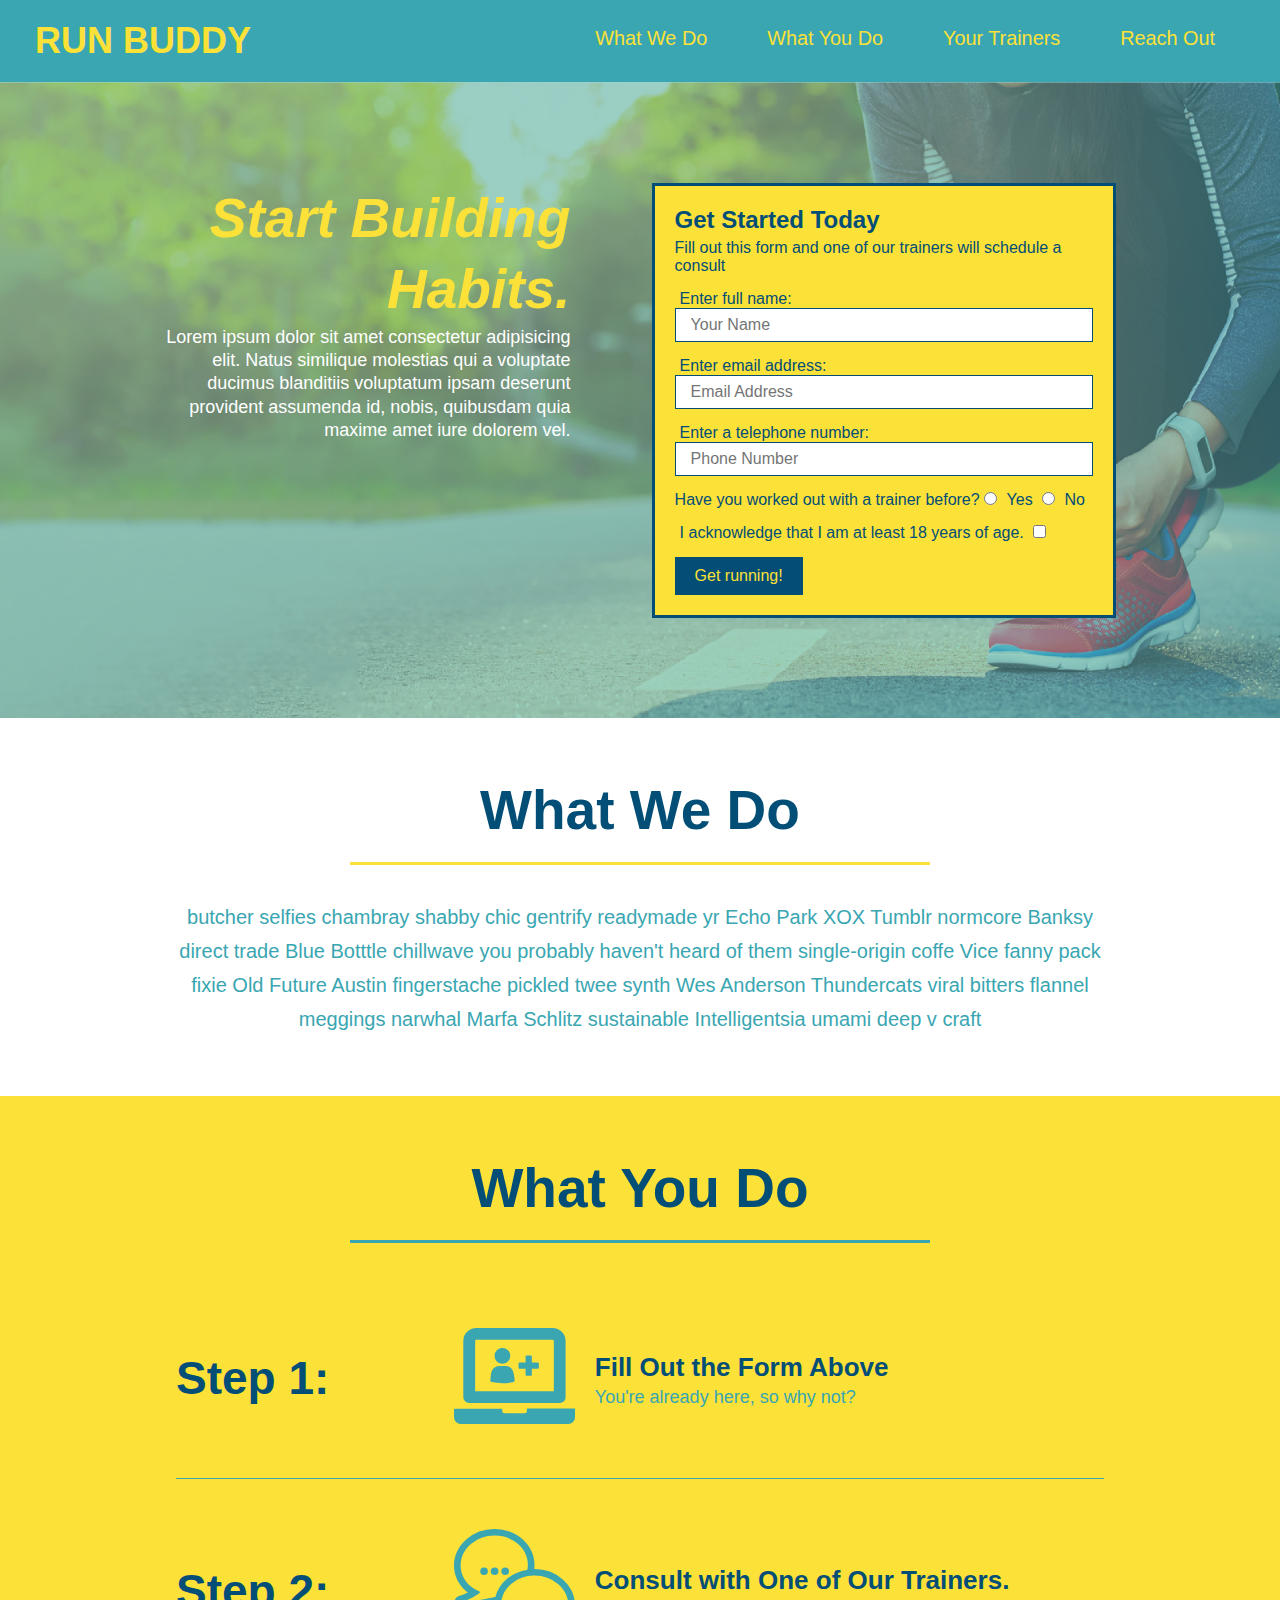
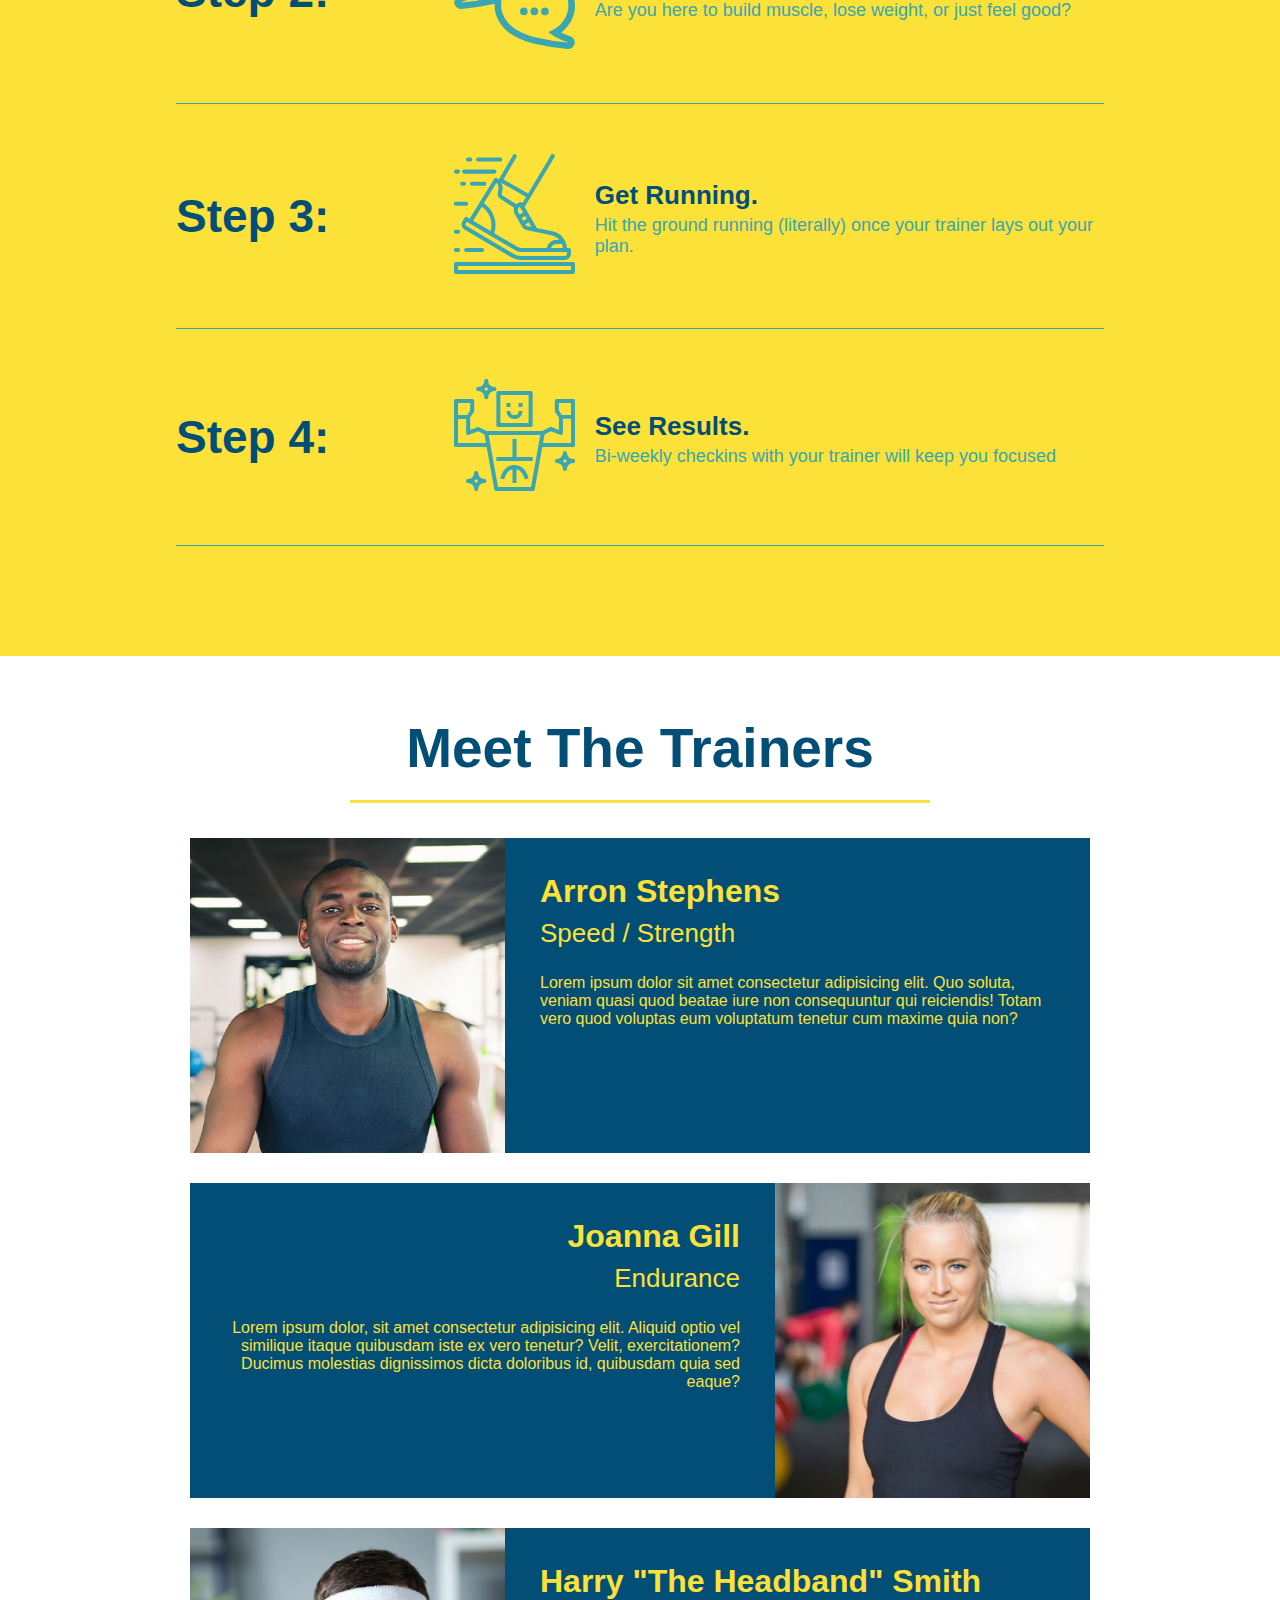
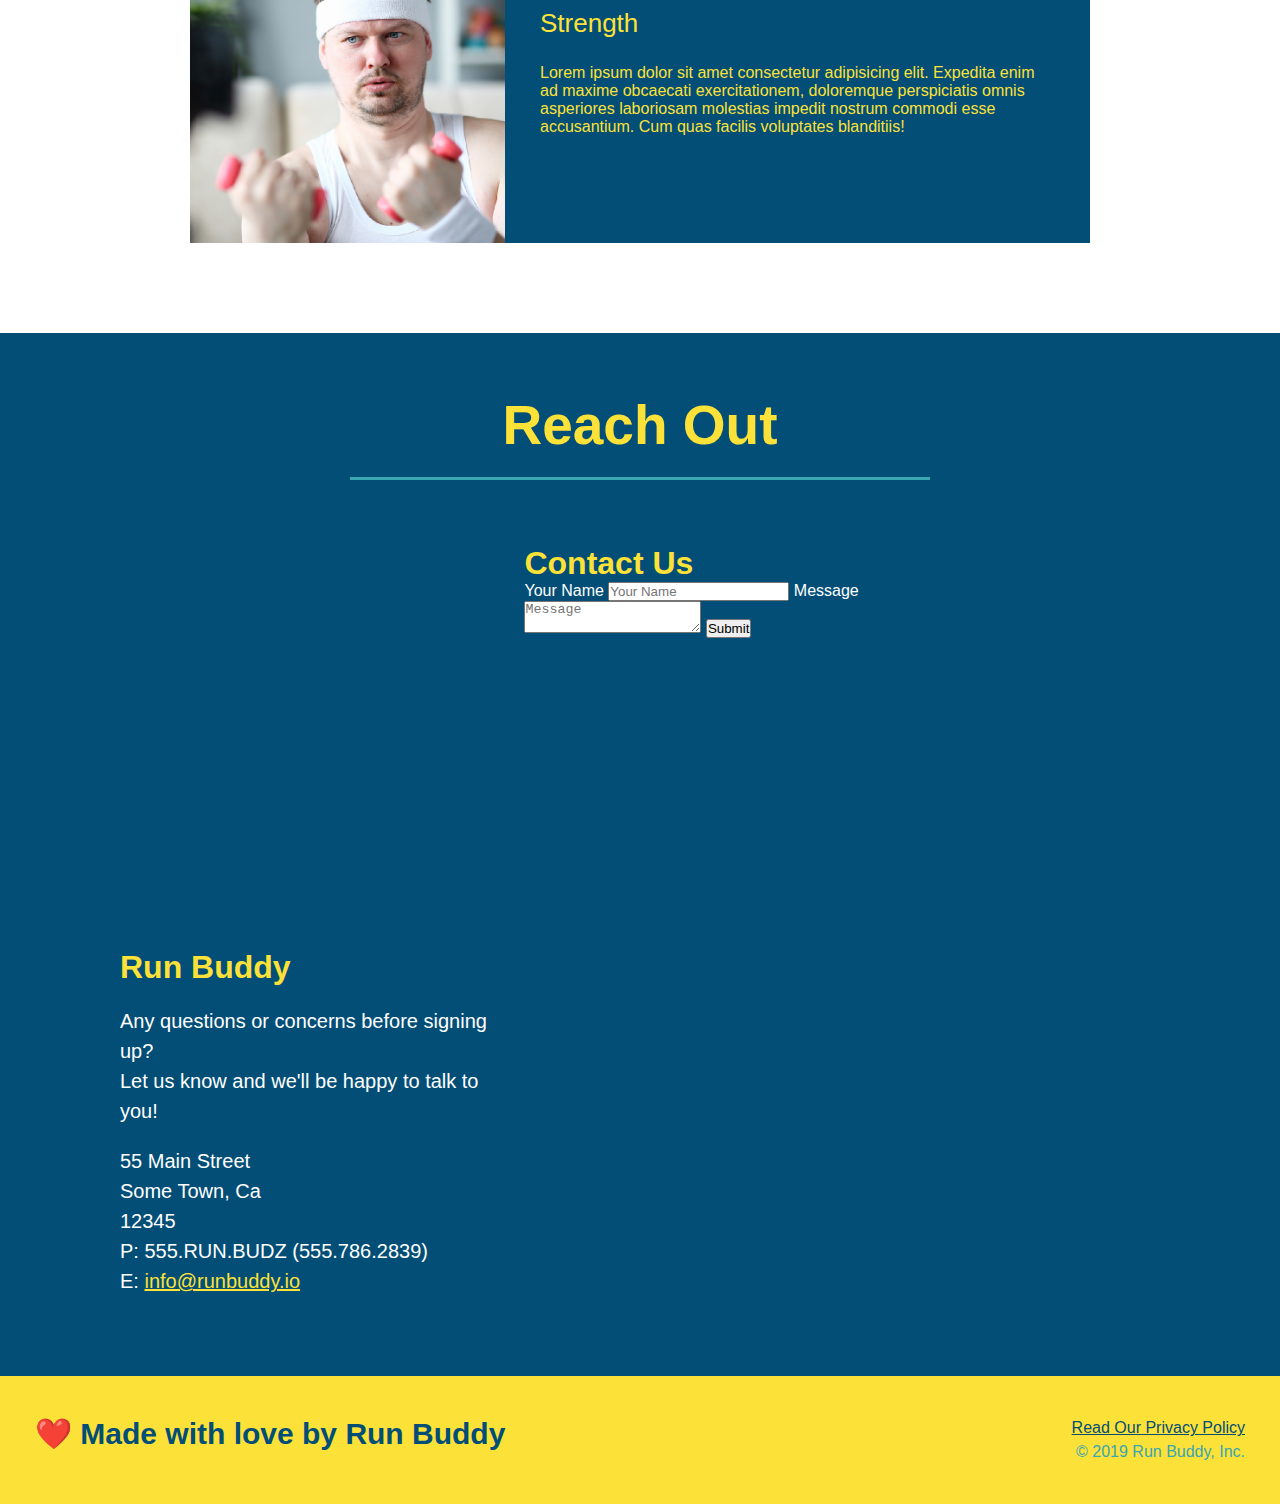
==== index.html @ ca780931 "add flexbox to the steps" ====
<!DOCTYPE html>
<html lang="en">
    <head>
        <meta charset="UTF-8" />
        <title>Run Buddy</title>
        <link rel="stylesheet" href="./assets/css/style.css"/>

    </head>
    <body>
        <!--Navigation-->
        <header>
            <h1>
                <a>RUN BUDDY</a>
            </h1>
            <nav>
                <!--Unordered list element-->
                <ul>
                    <!--List item element-->
                    <li>
                        <!--Anchor element-->
                        <a href="#what-we-do">What We Do</a>
                    </li>
                    <li>
                        <a href="#what-you-do">What You Do</a>
                    </li>
                    <li>
                        <a href="#your-trainers">Your Trainers</a>
                    </li>
                    <li> 
                        <a href="#reach-out">Reach Out</a>
                    </li>
                </ul>
            </nav>
        </header>
       
        <!--hero/jumbotron-->
        <section class="hero">
            <div class="hero-cta">
                <h2>Start Building Habits.</h2>
                <p>Lorem ipsum dolor sit amet consectetur adipisicing elit. Natus similique molestias qui a voluptate ducimus blanditiis voluptatum ipsam deserunt provident assumenda id, nobis, quibusdam quia maxime amet iure dolorem vel.</p>
            </div>
            <div class="hero-form">
                <h3>Get Started Today</h3>
                <p>Fill out this form and one of our trainers will schedule a consult</p>
                <!-- Form element-->
                <form>
                    <label for="name">Enter full name:</label>
                    <input type="text" placeholder="Your Name" name="name" id="name" class="form-input"/>
                   
                    <label for="email">Enter email address:</label>
                    <input type="email" placeholder="Email Address" name="email" id="email" class="form-input"/>
                   
                    <label for="phone">Enter a telephone number:</label>
                    <input type="tel" placeholder="Phone Number" name="phone" id="phone" class="form-input"/>
                    <p>
                        Have you worked out with a trainer before?
                        <input type="radio" name="trainer-confirm" id="trainer-yes" />
                        <label for="trainer-yes">Yes</label>
                        <input type="radio" name="trainer-confirm" id="trainer-no" />
                        <label for="trainer-no">No</label>
                    </p>
                    <p>
                        <label for="checkbox">
                            I acknowledge that I am at least 18 years of age.
                        </label>
                        <input type="checkbox" name="age-confirm" id="checkbox" />
                    </p>
                    <button type="submit">
                        Get running!
                    </button>
                </form>
            </div>
        </section>
        <!--end hero-->

        <!--"what we do" section-->
        <section id="what-we-do" class="intro">
            <div class="flex-row">
                <h2 class="section-title primary-border">What We Do</h2> 
            </div>
                <div class="flex-row">
                 <p> 
                     butcher selfies chambray shabby chic gentrify readymade yr Echo Park XOX Tumblr normcore Banksy direct trade Blue Botttle chillwave you probably haven't heard of them single-origin coffe Vice fanny pack fixie Old Future Austin fingerstache pickled twee synth Wes Anderson Thundercats viral bitters flannel meggings narwhal Marfa Schlitz sustainable Intelligentsia umami deep v craft 
                 </p>
                 </div>
        </section>

        <!--"what you do" section-->
        <section id="what-you-do" class="steps">
            <div class="flex-row">
                <h2 class="section-title secondary-border">What You Do</h2>
            </div>
            <div class="step">
                <h3>Step 1:</h3>
                <div class="step-info">
                    <div class="step-img">
                        <img src="./assets/images/step-1.svg" alt=""/>
                    </div>
                    <div class="step-text">
                        <h4>Fill Out the Form Above</h4>
                        <p>You're already here, so why not?</p>
                    </div>
                </div>
            </div>
            <div class="step">
                <h3>Step 2:</h3> 
                <div class="step-info">
                    <div class="step-img">
                        <img src="./assets/images/step-2.svg" alt=""/>
                    </div> 
                    <div class="step-text">    
                        <h4>Consult with One of Our Trainers.</h4>
                        <p>Are you here to build muscle, lose weight, or just feel good?</p>
                    </div>
                </div>
            </div>
            <div class="step">
                <h3>Step 3:</h3>
                <div class="step-info">
                    <div class="step-img">
                        <img src="./assets/images/step-3.svg" alt=""/>
                    </div>
                    <div class="step-text">
                        <h4>Get Running.</h4>
                        <p>Hit the ground running (literally) once your trainer lays out your plan.</p>
                    </div>
                </div>
            </div>
            <div class="step">
                <h3>Step 4:</h3>
                <div class="step-info">
                    <div class="step-img">
                        <img src="./assets/images/step-4.svg" alt=""/>
                    </div>
                    <div class="step-text">
                        <h4>See Results.</h4>
                        <p>Bi-weekly checkins with your trainer will keep you focused</p>
                    </div>
                </div>
            </div>
        </section>

        <!--meet the trainrs" section-->
        <section id="your-trainers" class="trainers">
            <div class="flex-row">
              <h2 class="section-title primary-border">Meet The Trainers</h2>
            </div>
            <article class="trainer">
                <img src="./assets/images/trainer-1.jpg" alt="Arron Stephens in his workout clothes, ready to pump iron" />
                <div class="trainer-bio text-left">
                    <h3>Arron Stephens</h3>
                    <h4>Speed / Strength</h4>
                    <p>
                        Lorem ipsum dolor sit amet consectetur adipisicing elit. Quo soluta, veniam quasi quod beatae iure non consequuntur qui reiciendis! Totam vero quod voluptas eum voluptatum tenetur cum maxime quia non?
                    </p>
                </div>
            </article>
            <article class="trainer">
                <div class="trainer-bio text-right">
                    <h3>Joanna Gill</h3>
                    <h4>Endurance</h4>
                    <p>
                        Lorem ipsum dolor, sit amet consectetur adipisicing elit. Aliquid optio vel similique itaque quibusdam iste ex vero tenetur? Velit, exercitationem? Ducimus molestias dignissimos dicta doloribus id, quibusdam quia sed eaque?
                    </p>
                </div>
                <img src="./assets/images/trainer-2.jpg" alt="Joanna Gill is in workout clothes, ready to pump iron"/>
            </article>
            <article class="trainer">
                <img src="./assets/images/trainer-3.jpg" alt="Harry Smith is wearing a headband and is looking fierce while carrying 3 pound weights"/>
                <div class="trainer-bio text-left">
                    <h3>Harry "The Headband" Smith</h3>
                    <h4>Strength</h4>
                    <p>
                        Lorem ipsum dolor sit amet consectetur adipisicing elit. Expedita enim ad maxime obcaecati exercitationem, doloremque perspiciatis omnis asperiores laboriosam molestias impedit nostrum commodi esse accusantium. Cum quas facilis voluptates blanditiis!
                    </p>
                </div>
            </article>
        </section>

        <!--"reach out" section-->
        <section id="reach-out" class="contact">
            <div class="flex-row">    
                <h2 class="section-title secondary-border">Reach Out</h2>
            </div>
            <div class="contact-info">
                <iframe src="https://www.google.com/maps/embed?pb=!1m18!1m12!1m3!1d13781.138583811782!2d-97.74045881887841!3d30.285957257290377!2m3!1f0!2f0!3f0!3m2!1i1024!2i768!4f13.1!3m3!1m2!1s0x8644b59b2584cfb7%3A0x8131ee4f174a21de!2sThe%20University%20of%20Texas%20at%20Austin!5e0!3m2!1sen!2sus!4v1590166787914!5m2!1sen!2sus" 
                frameborder="0" 
                style="border:0;" 
                allowfullscreen="" 
                aria-hidden="false" 
                tabindex="0"
                ></iframe>
                <div class="contact-form">
                    <h3>Contact Us</h3>
                    <form>
                        <label for="contact-name">Your Name</label>
                        <input type="text" id="contact-name" placeholder="Your Name"/>
                        <label for="contact-message">Message</label>
                        <textarea id="contact-message" placeholder="Message"></textarea>
                        <button type="submit">Submit</button>
                    </form>
                </div>
                
                <div>
                    <h3>Run Buddy</h3>
                    <p>
                        Any questions or concerns before signing up?
                        <br/>
                        Let us know and we'll be happy to talk to you!
                    </p>
                    <address>
                        55 Main Street <br/>
                        Some Town, Ca <br/>
                        12345 <br/>
                        P: 555.RUN.BUDZ (555.786.2839)<br/>
                        E: <a href="mailto:info@runbuddy.io">info@runbuddy.io</a>
                    </address>
                </div>
            </div>
        </section>

        <!--footer-->
        <footer>
            <h2>❤️ Made with love by Run Buddy</h2>
            <div>
                <a href="./privacy-policy.html">Read Our Privacy Policy</a><br/>
                &copy; 2019 Run Buddy, Inc. 
            </div>
        </footer>
    </body>
</html>
---- assets/css/style.css ----
* {
    margin: 0;
    padding: 0;
    box-sizing: border-box;
}
body {
    /* more on this crazy alphanumerial value in a minute! */
    color: #39a6b2;
    font-family: Helvetica, Arial, sans-serif;
}
/* apply styles to <header> */
header {
    padding: 20px 35px;
    background-color: #39a6b2;
    display: flex;
    justify-content: space-between;
    flex-wrap: wrap;
}
header h1 {
    font-weight: bold;
    font-size: 36px;
    color: #fce138;
    margin: 0;
}
header a { 
    text-decoration: none;
    color: #fce138; 
}
header nav {
    margin: 7px 0;
}
header nav ul {
    display: flex;
    flex-wrap: wrap;
    justify-content: space-between;
    align-items: center;
    list-style: none;
}
header nav ul li a {
    margin: 0 30px;
    font-weight: lighter;
    font-size: 1.55vw;
}
footer {
    background: #fce138;
    width: 100%;
    padding: 40px 35px;
    display: flex;
    justify-content: space-between;
    flex-wrap: wrap;
}
footer h2 {
    color: #024e76;
    font-size: 30px;
    margin: 0;
}
footer div {
    line-height: 1.5;
    text-align: right;
}
footer a {
    color: #024e76;
}
section {
    padding: 60px;
}
/* Hero Style Start */
.hero {
    background-image: url("../images/hero-bg.jpg");
    background-size: cover;
    background-position: center;
    display: flex;
    justify-content: center;
    flex-wrap: wrap;
}
.hero-cta {
    width: 35%;
    text-align: right;
    margin: 3.5%;
    color: #fff;
    font-size: 18px;
    line-height: 1.3;
}
.hero-cta h2 {
    font-style: italic;
    font-size: 55px;
    color: #fce138;
}
.hero-form {
    border: 3px solid #024e76;
    background-color: #fce138;
    padding: 20px;
    color: #024e76;
    width: 40%;
    margin: 3.5%;
}
.hero-form h3 {
    font-size: 24px;
    margin: 0;
}
.hero-form p {
    margin: 5px 0 15px 0;
}
.form-input {
    border: 1px solid #024e76;
    display: block;
    padding: 7px 15px;
    font-size: 16px;
    color: #024e76;
    width: 100%;
    margin-bottom: 15px;
}
.hero-form label {
    margin: 0 5px;
}
.hero-form button {
    color: #fce138;
    background-color: #024e76;
    border: none;
    padding: 10px 20px; 
    font-size: 16px;
}
/* Hero Styles End*/ 
/* Beginning of What We Do Section*/

.intro p{
    line-height: 1.7;
    color: #39a6b2;
    width: 80%;
    font-size: 20px; 
    margin: 0 auto;
    text-align: center;
}
.steps {
    background: #fce138;
}
.step {
    margin: 50px auto;
    padding-bottom: 50px;
    width: 80%;
    border-bottom: 1px solid #39a6b2;
    display: flex;
    flex-wrap: wrap;
    align-items: center;
    justify-content: space-between;
}
.section-title {
    font-size: 55px;
    color: #024e76;
    border-bottom: 3px solid;
    padding-bottom: 20px;
    text-align: center;
    margin: 0 auto 35px auto;
    width: 50%;
}
.primary-border {
    border-color: #fce138;
}
.secondary-border {
    border-color: #39a6b2;
}
.step h3 {
    color: #024e76;
    font-size: 46px;
    flex: 1 30%;
}
.step-info {
    flex: 2 70%;
    display: flex;
    flex-wrap: wrap;
    align-items: center;
}
.step-img {
    flex: 1 12%;
    margin-right: 20px; 
}
.step-img img {
        max-width: 100%;
}
.step-text {
    flex: 12;
}
.step-text p {
    color: #39a6b2;
    font-size: 18px;
}
.step-text h4 {
    font-size: 26px;
    line-height: 1.5;
    color: #024e76;
}

/* Trainers*/
.trainers {

}
.trainer {
    width: 900px;
    margin: 0 auto 30px auto;
    background: #024e76;
    color: #fce138;
    overflow: auto;
}
.trainer img {
    width: 35%;
    float: left;
}
.trainer-bio {
    padding: 35px;
    float: left;
    width: 65%;
}
.text-left {
    text-align: left;
}
.text-right {
    text-align: right;
}
.flex-row {
    display: flex;
}
.trainer-bio h3 {
    font-size: 32px;
    margin-bottom: 8px;
}
.trainer-bio h4 {
    font-weight: lighter;
    font-size: 26px;
    margin-bottom: 25px;
}
.train-bio p {
    font-size: 17px;
    line-height: 1.3;
}
/* Reach Out Section*/
.contact {
    background: #024e76;
}
.contact h2 {
    color: #fce138;
}
.contact-info iframe {
    width: 400px;
    height: 400px; 
}
.contact-info div {
    display: inline-block;
    width: 400px; 
    vertical-align: top;
    text-align: left;
    margin: 30px 0 0 60px;
    color: white;
}
.contact-info h3 {
    color: #fce138;
    font-size: 32px;
}
.contact-info p, .contact-info address {
    margin: 20px 0;
    line-height: 1.5;
    font-size: 20px;
    font-style: normal;
}
.contact-info a {
    color: #fce138;
}
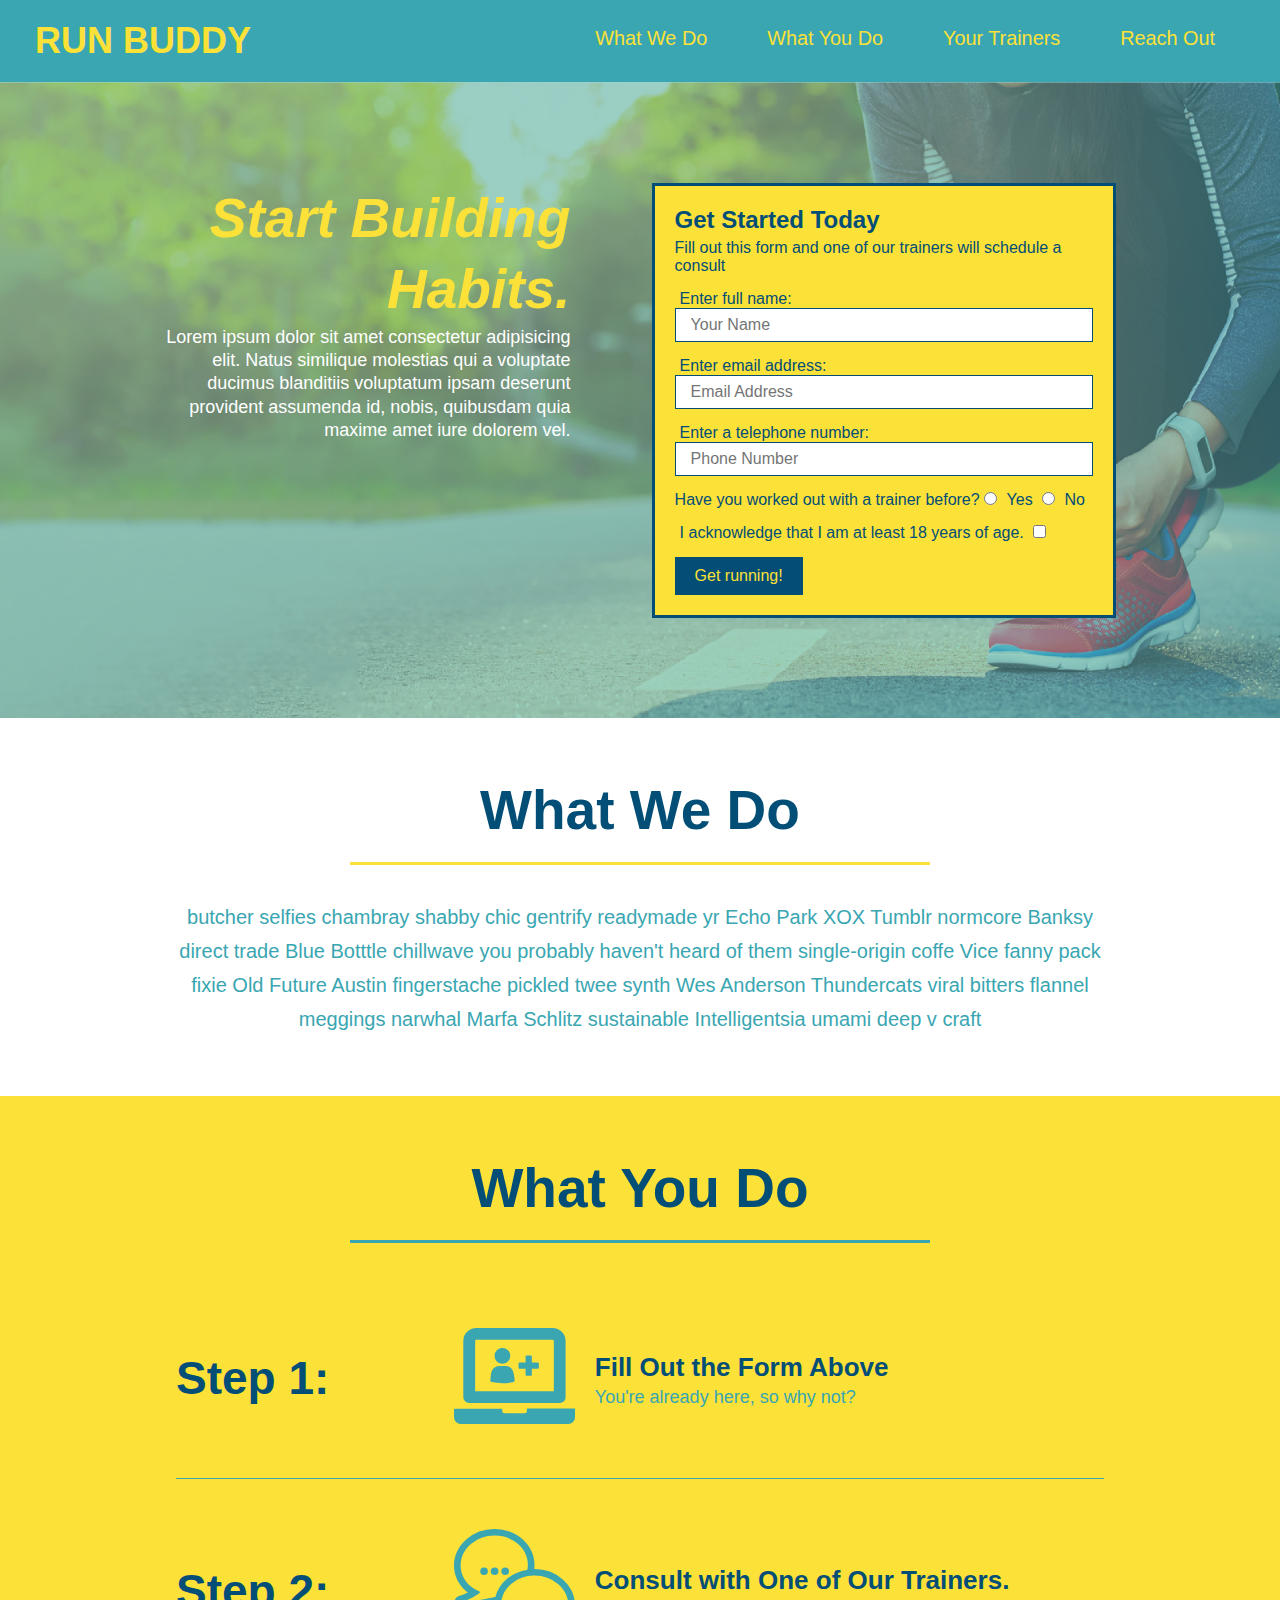
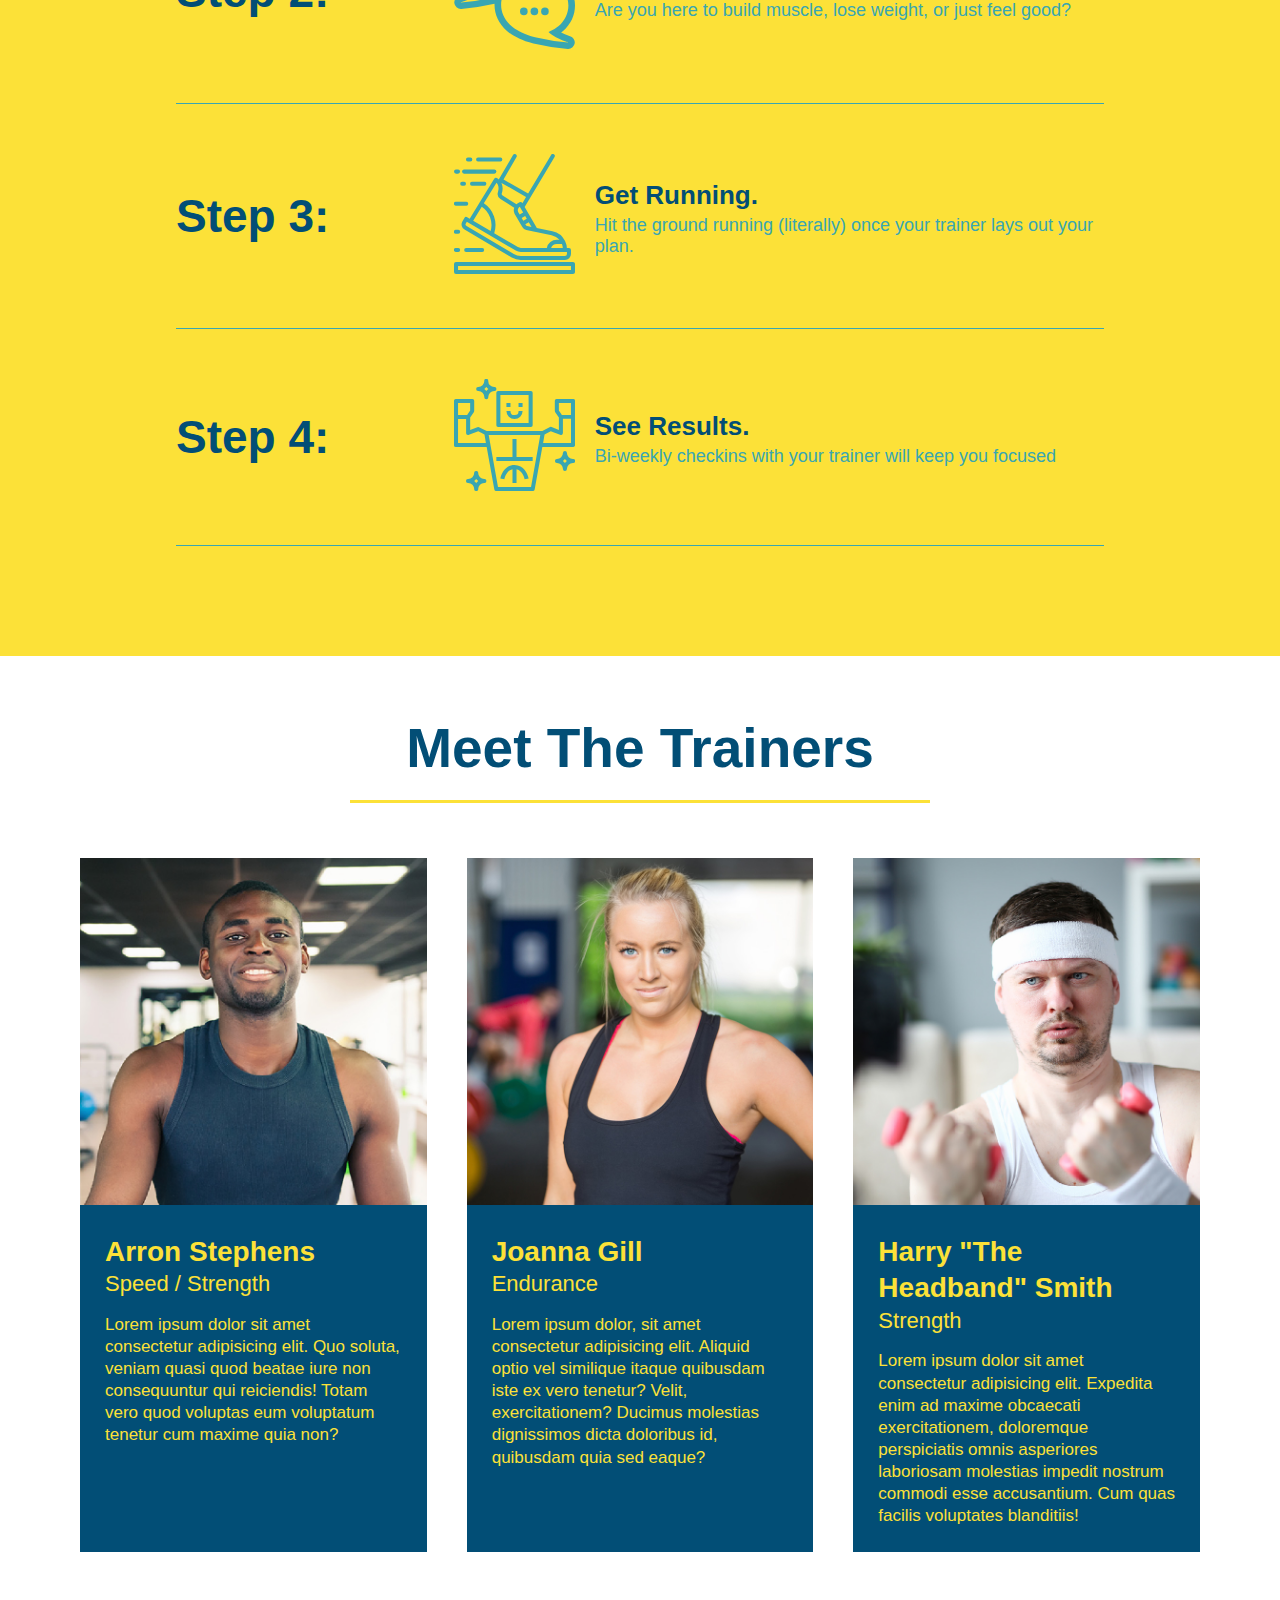
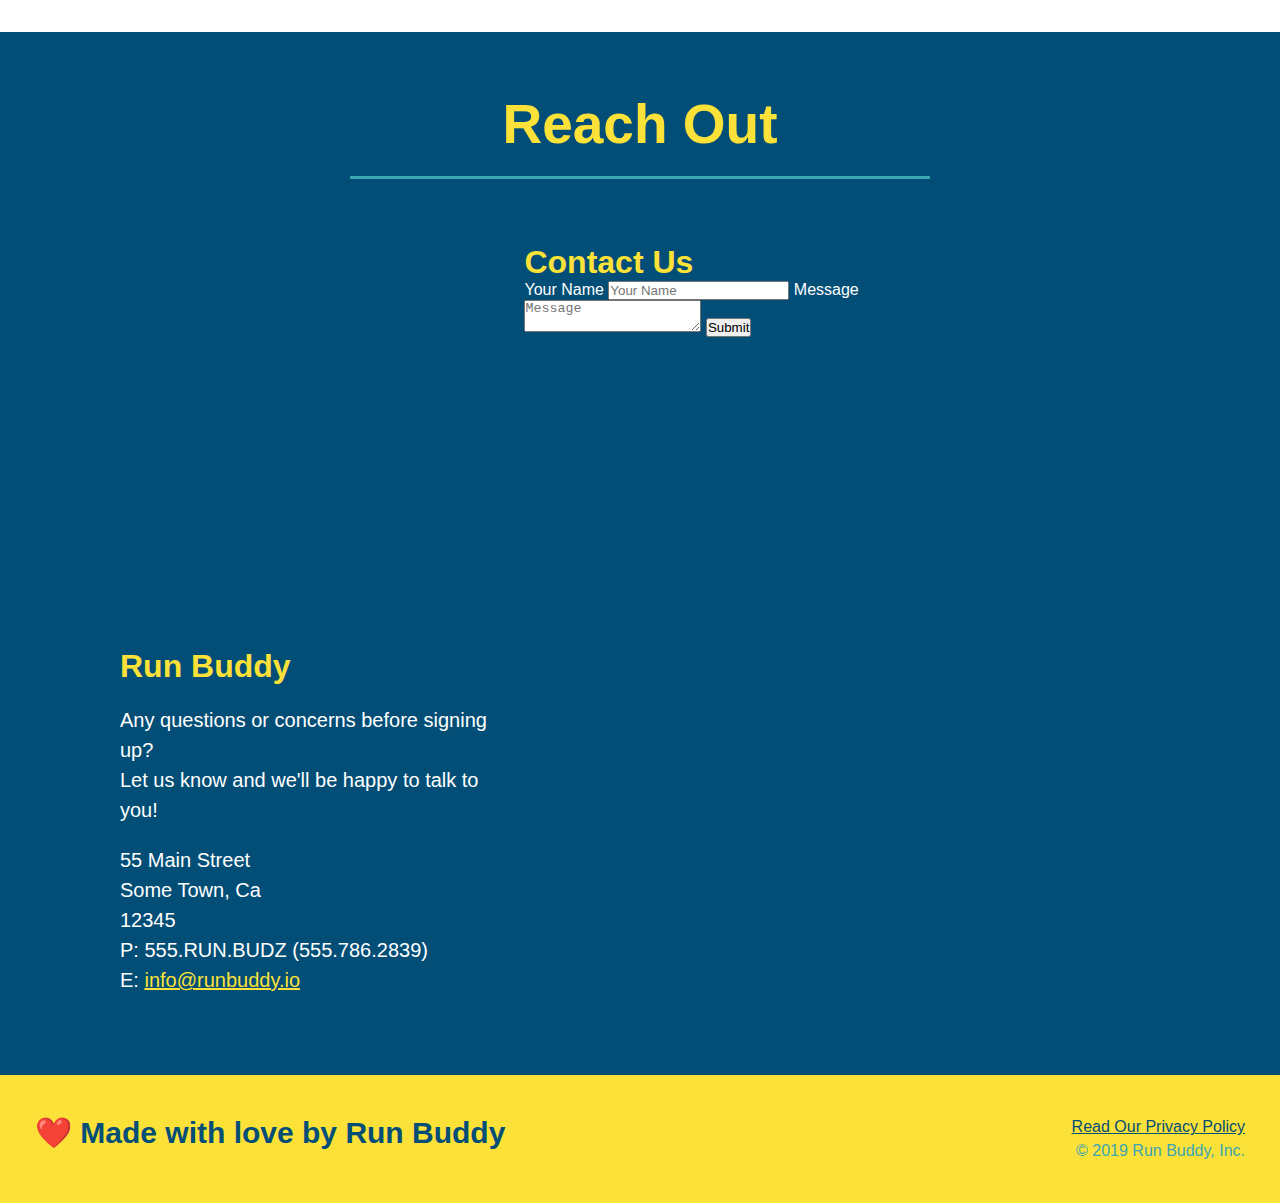
==== commit cf899b5a: "add flexbox to the trainers" ====
--- a/index.html
+++ b/index.html
@@ -141,40 +141,46 @@
         </section>
 
         <!--meet the trainrs" section-->
-        <section id="your-trainers" class="trainers">
+        <section id="your-trainers">
+              <h2 class="section-title primary-border">Meet The Trainers</h2>
             <div class="flex-row">
-              <h2 class="section-title primary-border">Meet The Trainers</h2>
-            </div>
-            <article class="trainer">
-                <img src="./assets/images/trainer-1.jpg" alt="Arron Stephens in his workout clothes, ready to pump iron" />
-                <div class="trainer-bio text-left">
-                    <h3>Arron Stephens</h3>
-                    <h4>Speed / Strength</h4>
-                    <p>
+            <div class="trainers">
+                <article class="trainer">
+                    <img src="./assets/images/trainer-1.jpg" alt="Arron Stephens in his workout clothes, ready to pump iron" />
+                    <div class="trainer-bio">
+                        <h3 class="trainer-name">Arron Stephens</h3>
+                        <h4 class="trainer-role">Speed / Strength</h4>
+                        <p>
                         Lorem ipsum dolor sit amet consectetur adipisicing elit. Quo soluta, veniam quasi quod beatae iure non consequuntur qui reiciendis! Totam vero quod voluptas eum voluptatum tenetur cum maxime quia non?
-                    </p>
-                </div>
-            </article>
-            <article class="trainer">
-                <div class="trainer-bio text-right">
-                    <h3>Joanna Gill</h3>
-                    <h4>Endurance</h4>
-                    <p>
+                        </p>
+                    </div>
+                </article>
+            </div>
+            <div class="trainers">
+                <article class="trainer">
+                    <img src="./assets/images/trainer-2.jpg" alt="Joanna Gill is in workout clothes, ready to pump iron"/>
+                    <div class="trainer-bio">
+                        <h3 class="trainer-name">Joanna Gill</h3>
+                        <h4 class="trainer-role">Endurance</h4>
+                        <p>
                         Lorem ipsum dolor, sit amet consectetur adipisicing elit. Aliquid optio vel similique itaque quibusdam iste ex vero tenetur? Velit, exercitationem? Ducimus molestias dignissimos dicta doloribus id, quibusdam quia sed eaque?
-                    </p>
-                </div>
-                <img src="./assets/images/trainer-2.jpg" alt="Joanna Gill is in workout clothes, ready to pump iron"/>
-            </article>
-            <article class="trainer">
-                <img src="./assets/images/trainer-3.jpg" alt="Harry Smith is wearing a headband and is looking fierce while carrying 3 pound weights"/>
-                <div class="trainer-bio text-left">
-                    <h3>Harry "The Headband" Smith</h3>
-                    <h4>Strength</h4>
-                    <p>
+                        </p>
+                    </div>
+                </article>
+            </div>
+            <div class="trainers">
+                <article class="trainer">
+                    <img src="./assets/images/trainer-3.jpg" alt="Harry Smith is wearing a headband and is looking fierce while carrying 3 pound weights"/>
+                    <div class="trainer-bio">
+                        <h3 class="trainer-name">Harry "The Headband" Smith</h3>
+                        <h4 class="trainer-role">Strength</h4>
+                        <p>
                         Lorem ipsum dolor sit amet consectetur adipisicing elit. Expedita enim ad maxime obcaecati exercitationem, doloremque perspiciatis omnis asperiores laboriosam molestias impedit nostrum commodi esse accusantium. Cum quas facilis voluptates blanditiis!
-                    </p>
-                </div>
-            </article>
+                        </p>
+                    </div>
+                </article>
+            </div>
+            </div>
         </section>
 
         <!--"reach out" section-->
--- a/assets/css/style.css
+++ b/assets/css/style.css
@@ -192,45 +192,35 @@
 
 /* Trainers*/
 .trainers {
-
+    width: 100%;
+    margin: 0 auto;
+    display: flex;
+    flex-wrap: wrap;
+    justify-content: space-around;
 }
 .trainer {
-    width: 900px;
-    margin: 0 auto 30px auto;
+    margin: 20px;
     background: #024e76;
     color: #fce138;
-    overflow: auto;
+    flex: 1;
 }
 .trainer img {
-    width: 35%;
-    float: left;
+    width: 100%;
 }
 .trainer-bio {
-    padding: 35px;
-    float: left;
-    width: 65%;
-}
-.text-left {
-    text-align: left;
-}
-.text-right {
-    text-align: right;
-}
-.flex-row {
-    display: flex;
+    padding: 25px;
+    line-height: 1.3;
 }
 .trainer-bio h3 {
-    font-size: 32px;
-    margin-bottom: 8px;
+    font-size: 28px;
 }
 .trainer-bio h4 {
     font-weight: lighter;
-    font-size: 26px;
-    margin-bottom: 25px;
-}
-.train-bio p {
+    font-size: 22px;
+    margin-bottom: 15px;
+}
+.trainer-bio p {
     font-size: 17px;
-    line-height: 1.3;
 }
 /* Reach Out Section*/
 .contact {
@@ -263,4 +253,14 @@
 }
 .contact-info a {
     color: #fce138;
+}
+
+.text-left {
+    text-align: left;
+}
+.text-right {
+    text-align: right;
+}
+.flex-row {
+    display: flex;
 }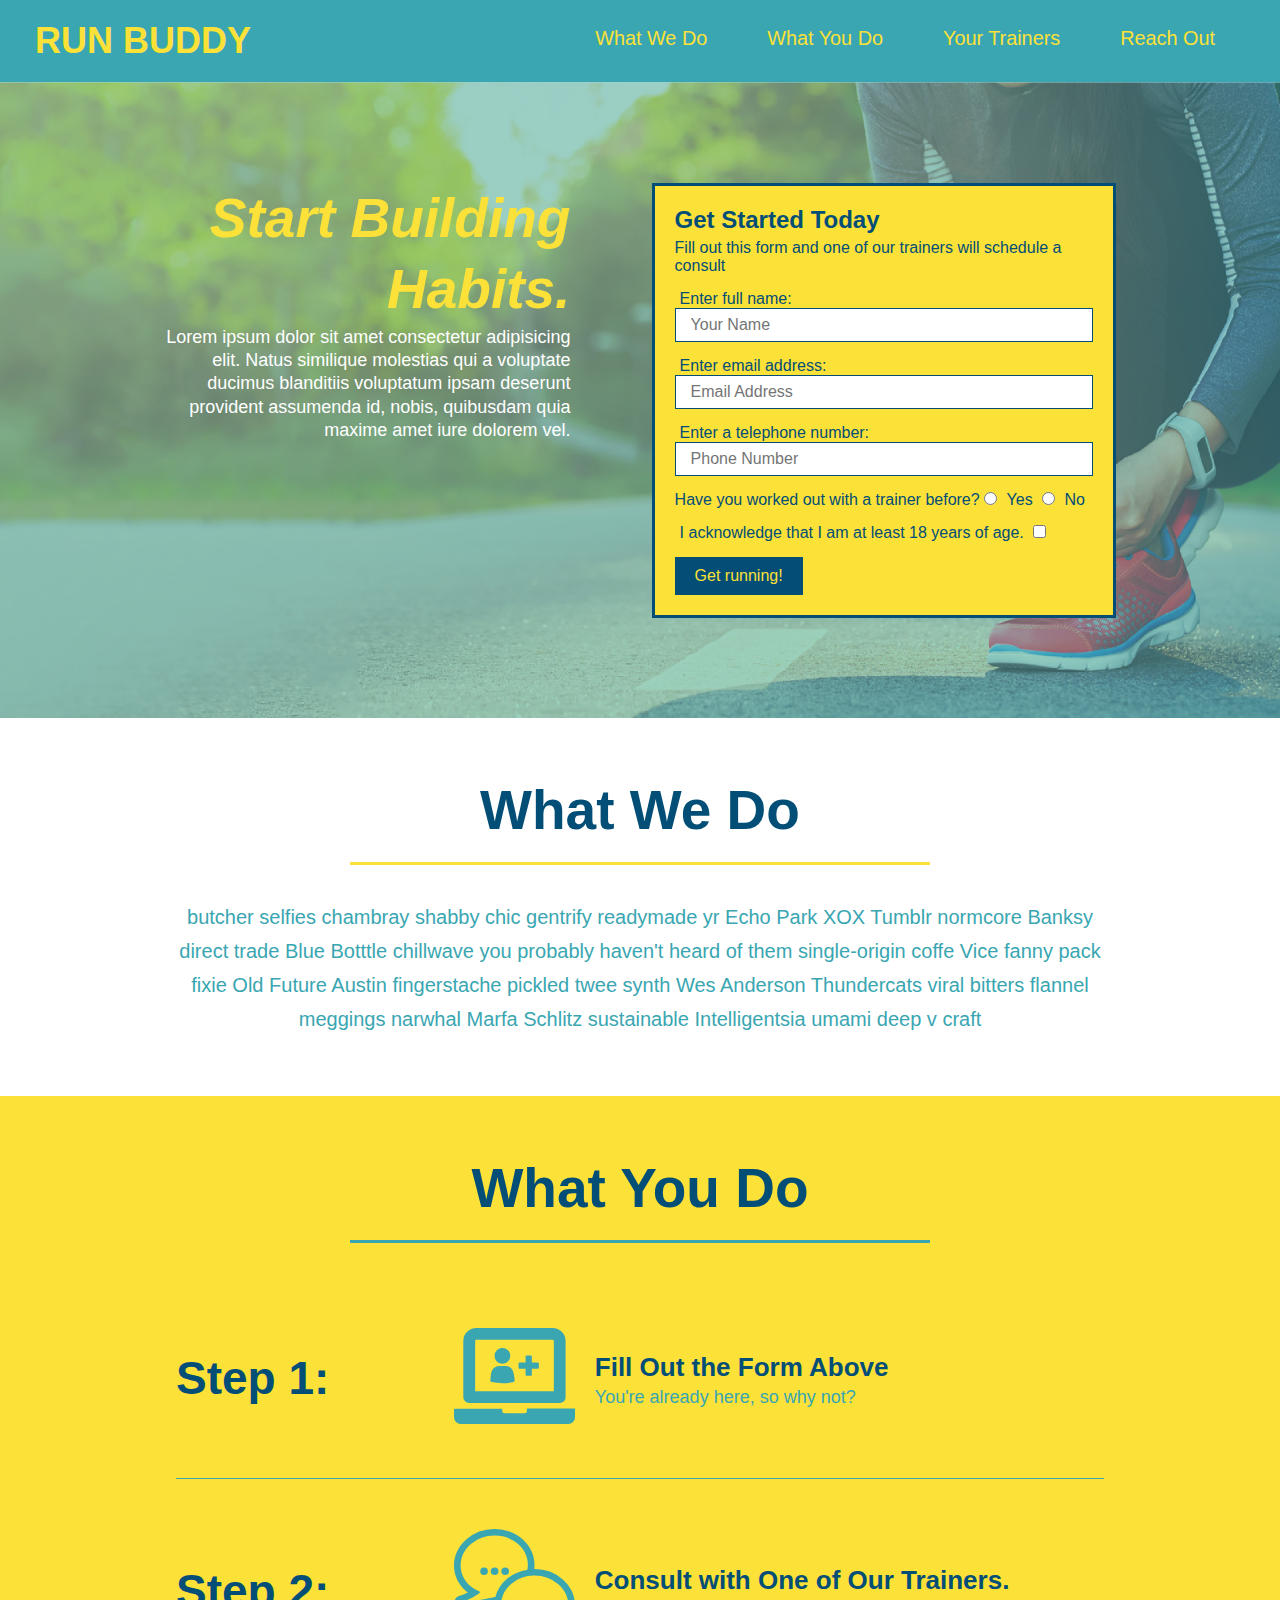
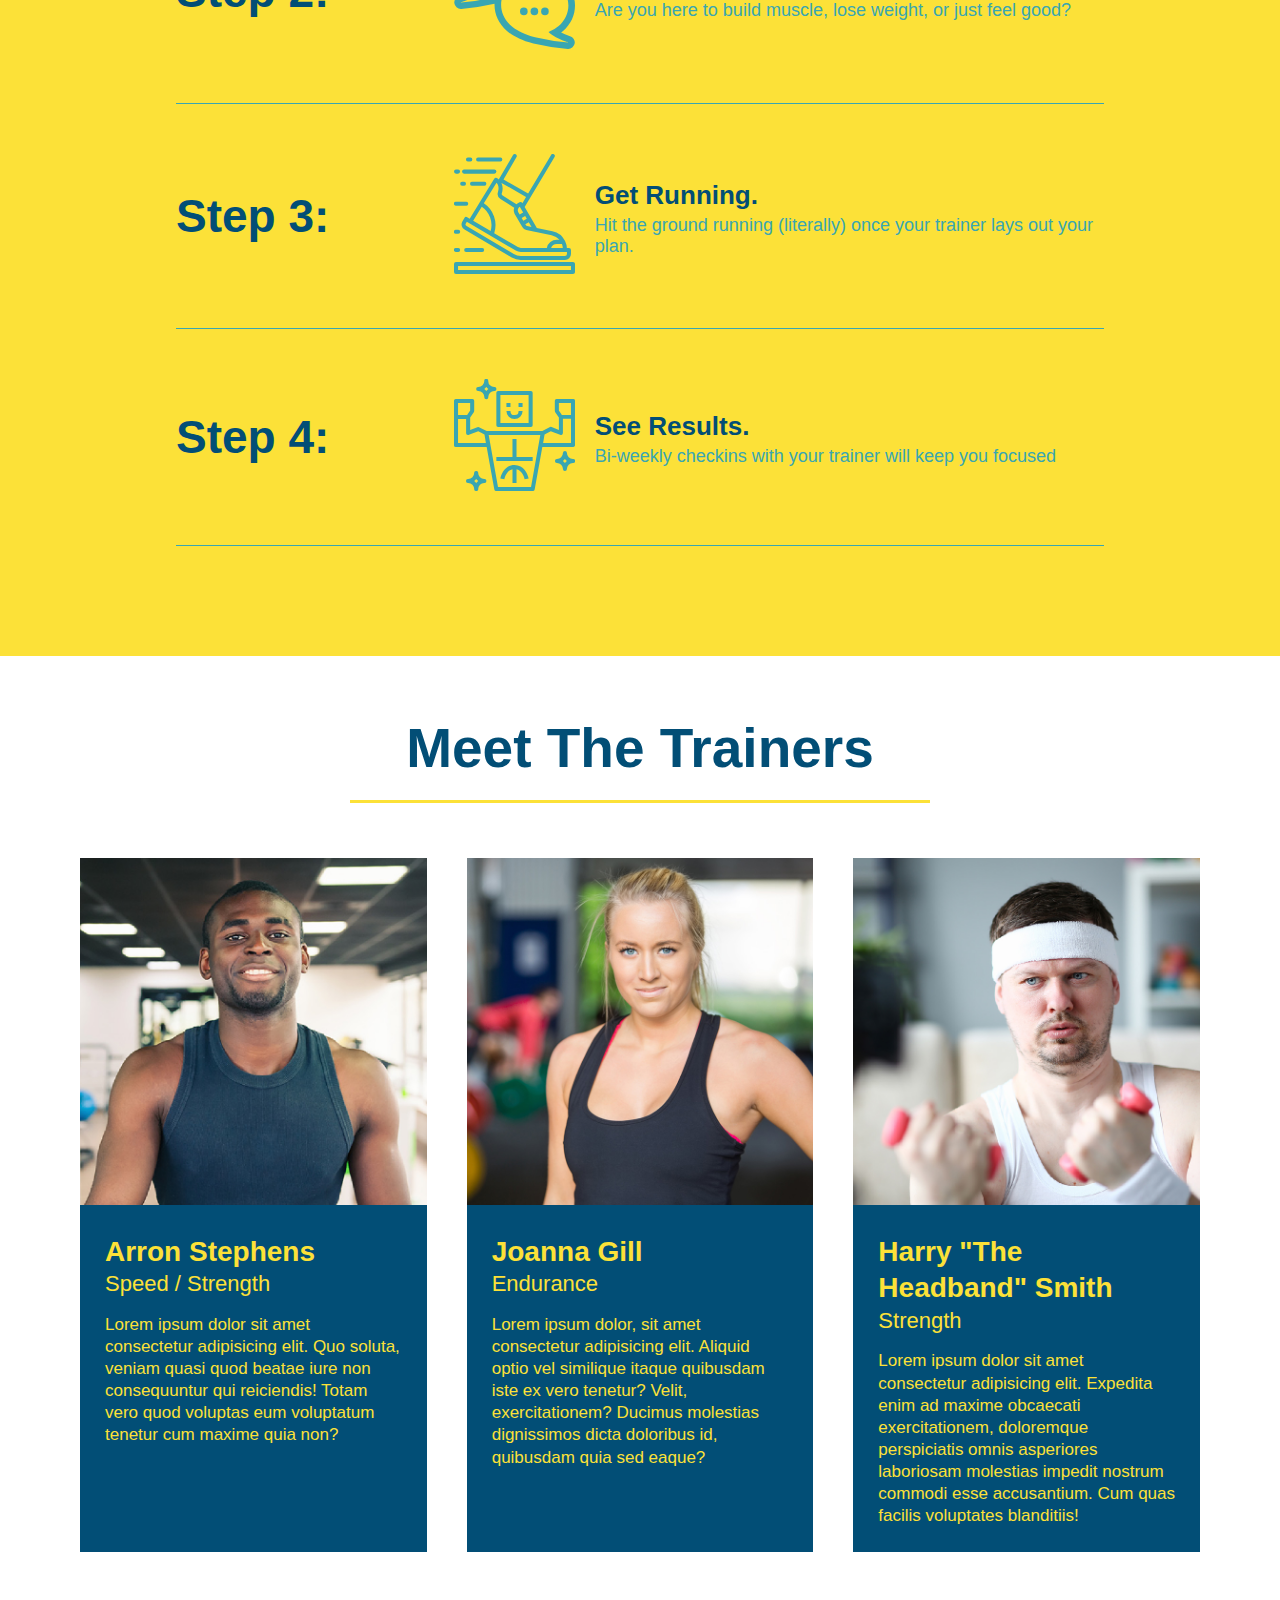
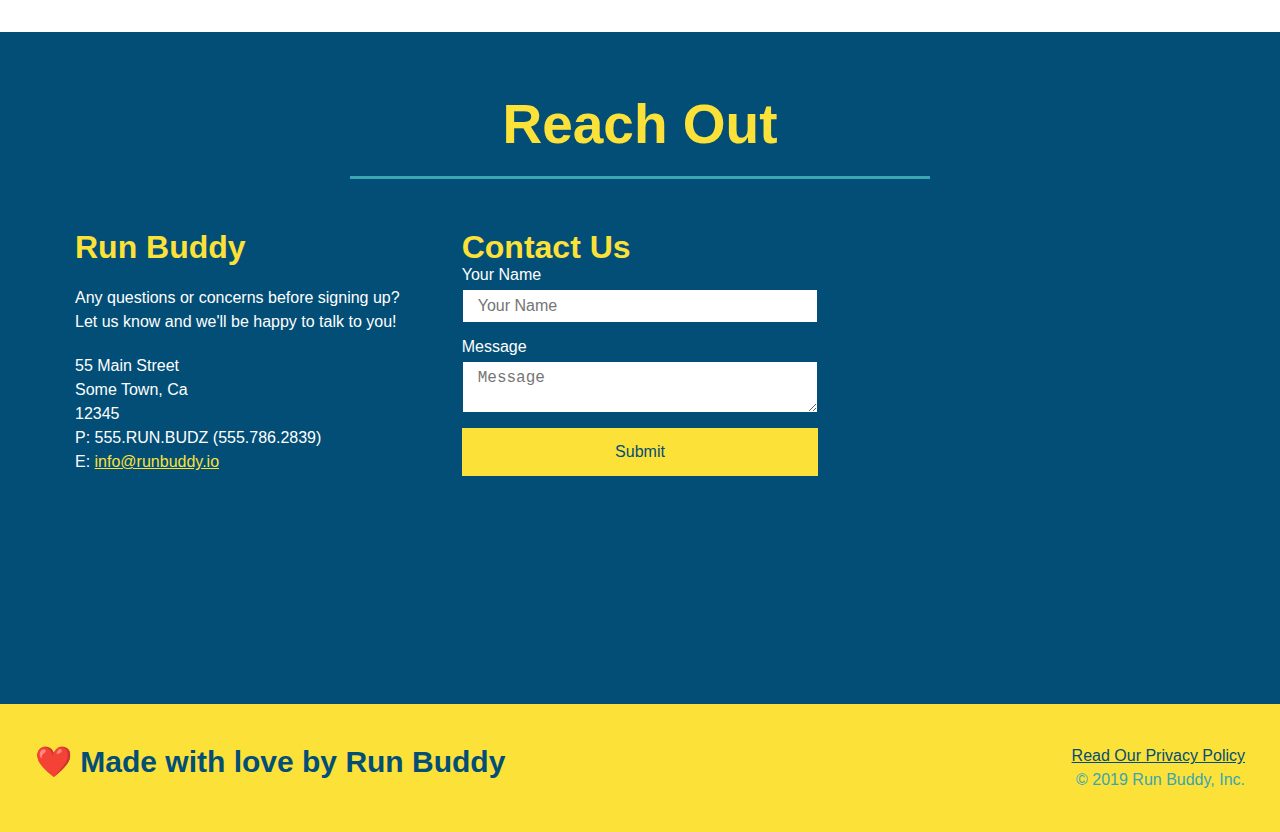
==== commit 9f2154bf: "adding style to reach out and contact section" ====
--- a/index.html
+++ b/index.html
@@ -189,24 +189,6 @@
                 <h2 class="section-title secondary-border">Reach Out</h2>
             </div>
             <div class="contact-info">
-                <iframe src="https://www.google.com/maps/embed?pb=!1m18!1m12!1m3!1d13781.138583811782!2d-97.74045881887841!3d30.285957257290377!2m3!1f0!2f0!3f0!3m2!1i1024!2i768!4f13.1!3m3!1m2!1s0x8644b59b2584cfb7%3A0x8131ee4f174a21de!2sThe%20University%20of%20Texas%20at%20Austin!5e0!3m2!1sen!2sus!4v1590166787914!5m2!1sen!2sus" 
-                frameborder="0" 
-                style="border:0;" 
-                allowfullscreen="" 
-                aria-hidden="false" 
-                tabindex="0"
-                ></iframe>
-                <div class="contact-form">
-                    <h3>Contact Us</h3>
-                    <form>
-                        <label for="contact-name">Your Name</label>
-                        <input type="text" id="contact-name" placeholder="Your Name"/>
-                        <label for="contact-message">Message</label>
-                        <textarea id="contact-message" placeholder="Message"></textarea>
-                        <button type="submit">Submit</button>
-                    </form>
-                </div>
-                
                 <div>
                     <h3>Run Buddy</h3>
                     <p>
@@ -222,6 +204,23 @@
                         E: <a href="mailto:info@runbuddy.io">info@runbuddy.io</a>
                     </address>
                 </div>
+                <div class="contact-form">
+                    <h3>Contact Us</h3>
+                    <form>
+                        <label for="contact-name">Your Name</label>
+                        <input type="text" id="contact-name" placeholder="Your Name"/>
+                        <label for="contact-message">Message</label>
+                        <textarea id="contact-message" placeholder="Message"></textarea>
+                        <button type="submit">Submit</button>
+                    </form>
+                </div>
+                <iframe src="https://www.google.com/maps/embed?pb=!1m18!1m12!1m3!1d13781.138583811782!2d-97.74045881887841!3d30.285957257290377!2m3!1f0!2f0!3f0!3m2!1i1024!2i768!4f13.1!3m3!1m2!1s0x8644b59b2584cfb7%3A0x8131ee4f174a21de!2sThe%20University%20of%20Texas%20at%20Austin!5e0!3m2!1sen!2sus!4v1590166787914!5m2!1sen!2sus" 
+                frameborder="0" 
+                style="border:0;" 
+                allowfullscreen="" 
+                aria-hidden="false" 
+                tabindex="0"
+                ></iframe>
             </div>
         </section>
 
--- a/assets/css/style.css
+++ b/assets/css/style.css
@@ -229,16 +229,19 @@
 .contact h2 {
     color: #fce138;
 }
+.contact-info {
+    display: flex;
+    justify-content: space-between;
+    flex-wrap: wrap;
+}
+.contact-info > * {
+    flex: 1;
+    margin: 15px; 
+}
 .contact-info iframe {
-    width: 400px;
     height: 400px; 
 }
 .contact-info div {
-    display: inline-block;
-    width: 400px; 
-    vertical-align: top;
-    text-align: left;
-    margin: 30px 0 0 60px;
     color: white;
 }
 .contact-info h3 {
@@ -248,11 +251,30 @@
 .contact-info p, .contact-info address {
     margin: 20px 0;
     line-height: 1.5;
-    font-size: 20px;
+    font-size: 16px;
     font-style: normal;
 }
 .contact-info a {
     color: #fce138;
+}
+.contact-form input, .contact-form textarea {
+    border: 1px solid #024e76;
+    display: block;
+    padding: 7px 15px;
+    font-size: 16px;
+    color: #024e76;
+    width: 100%;
+    margin-bottom: 15px;
+    margin-top: 5px;
+}
+.contact-form button {
+    width: 100%;
+    border: none;
+    background: #fce138;
+    color: #024e76;
+    text-align: center;
+    padding: 15px 0;
+    font-size: 16px;
 }
 
 .text-left {
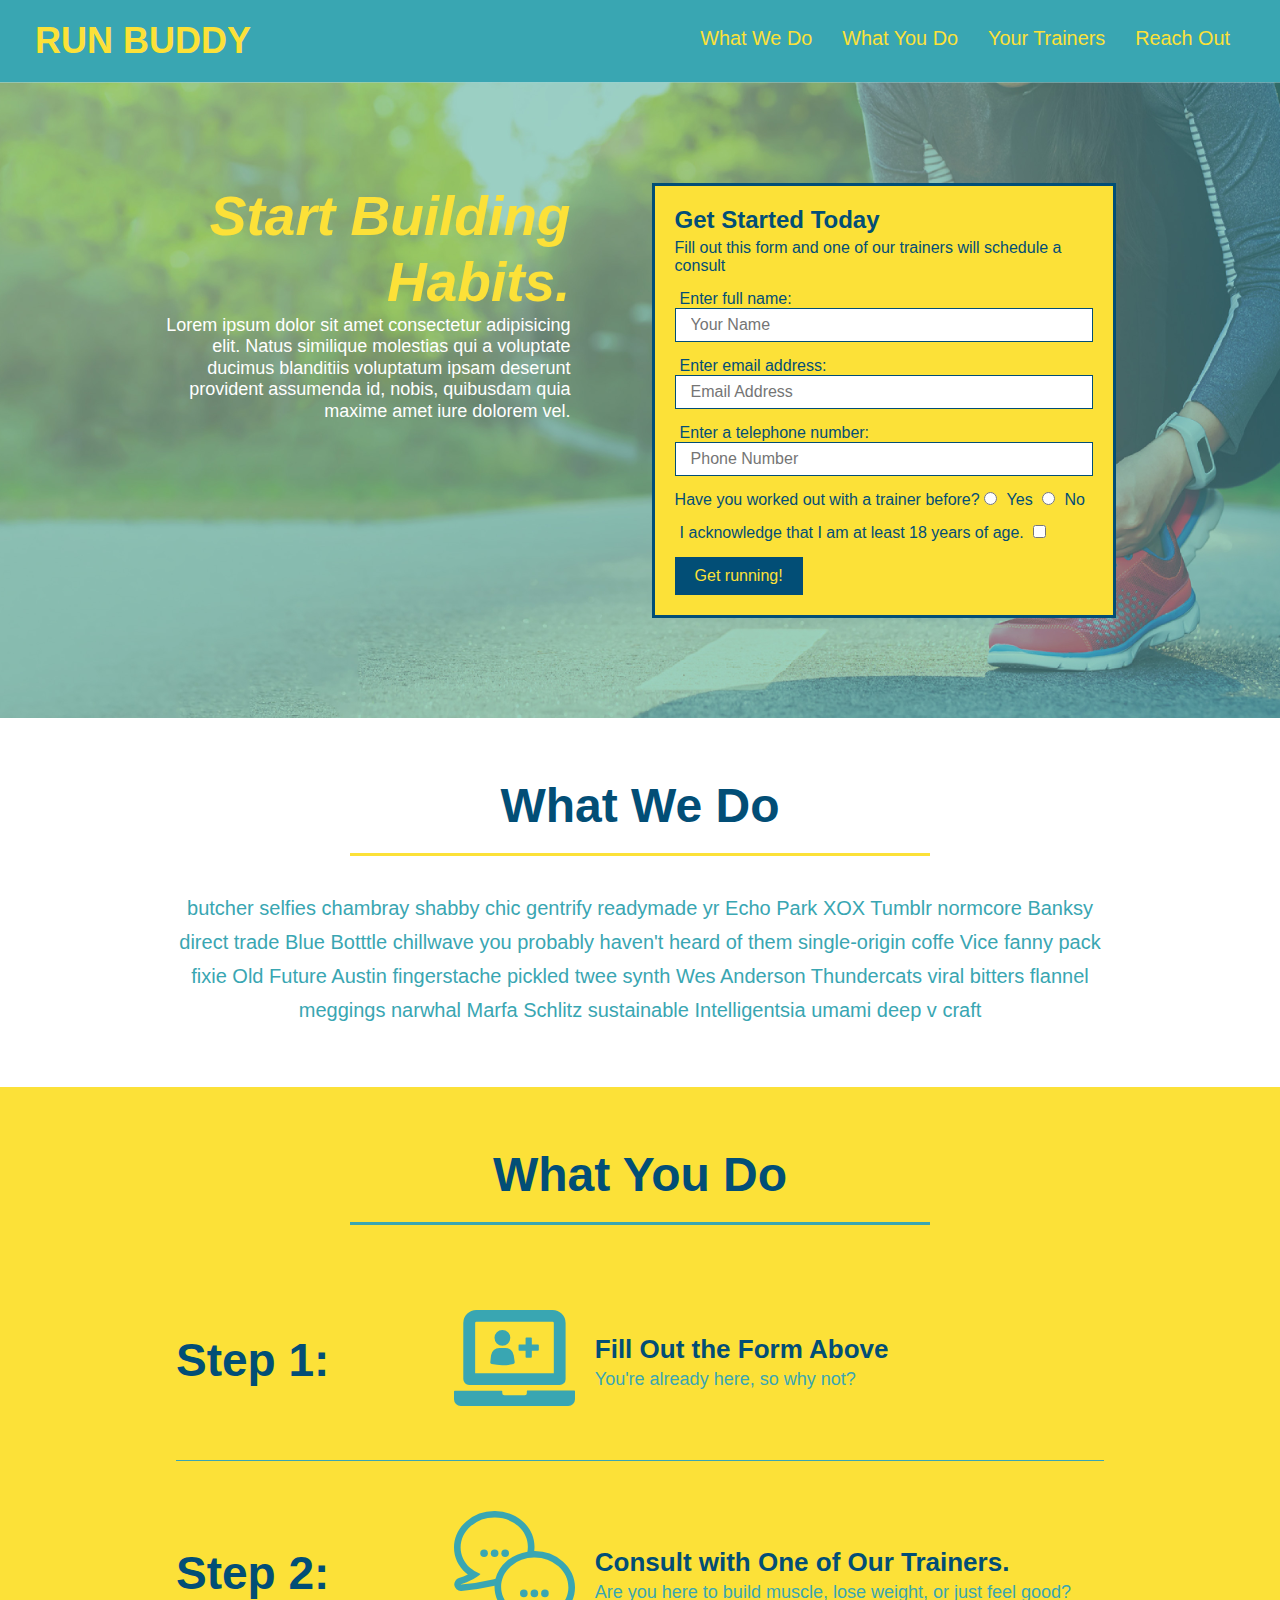
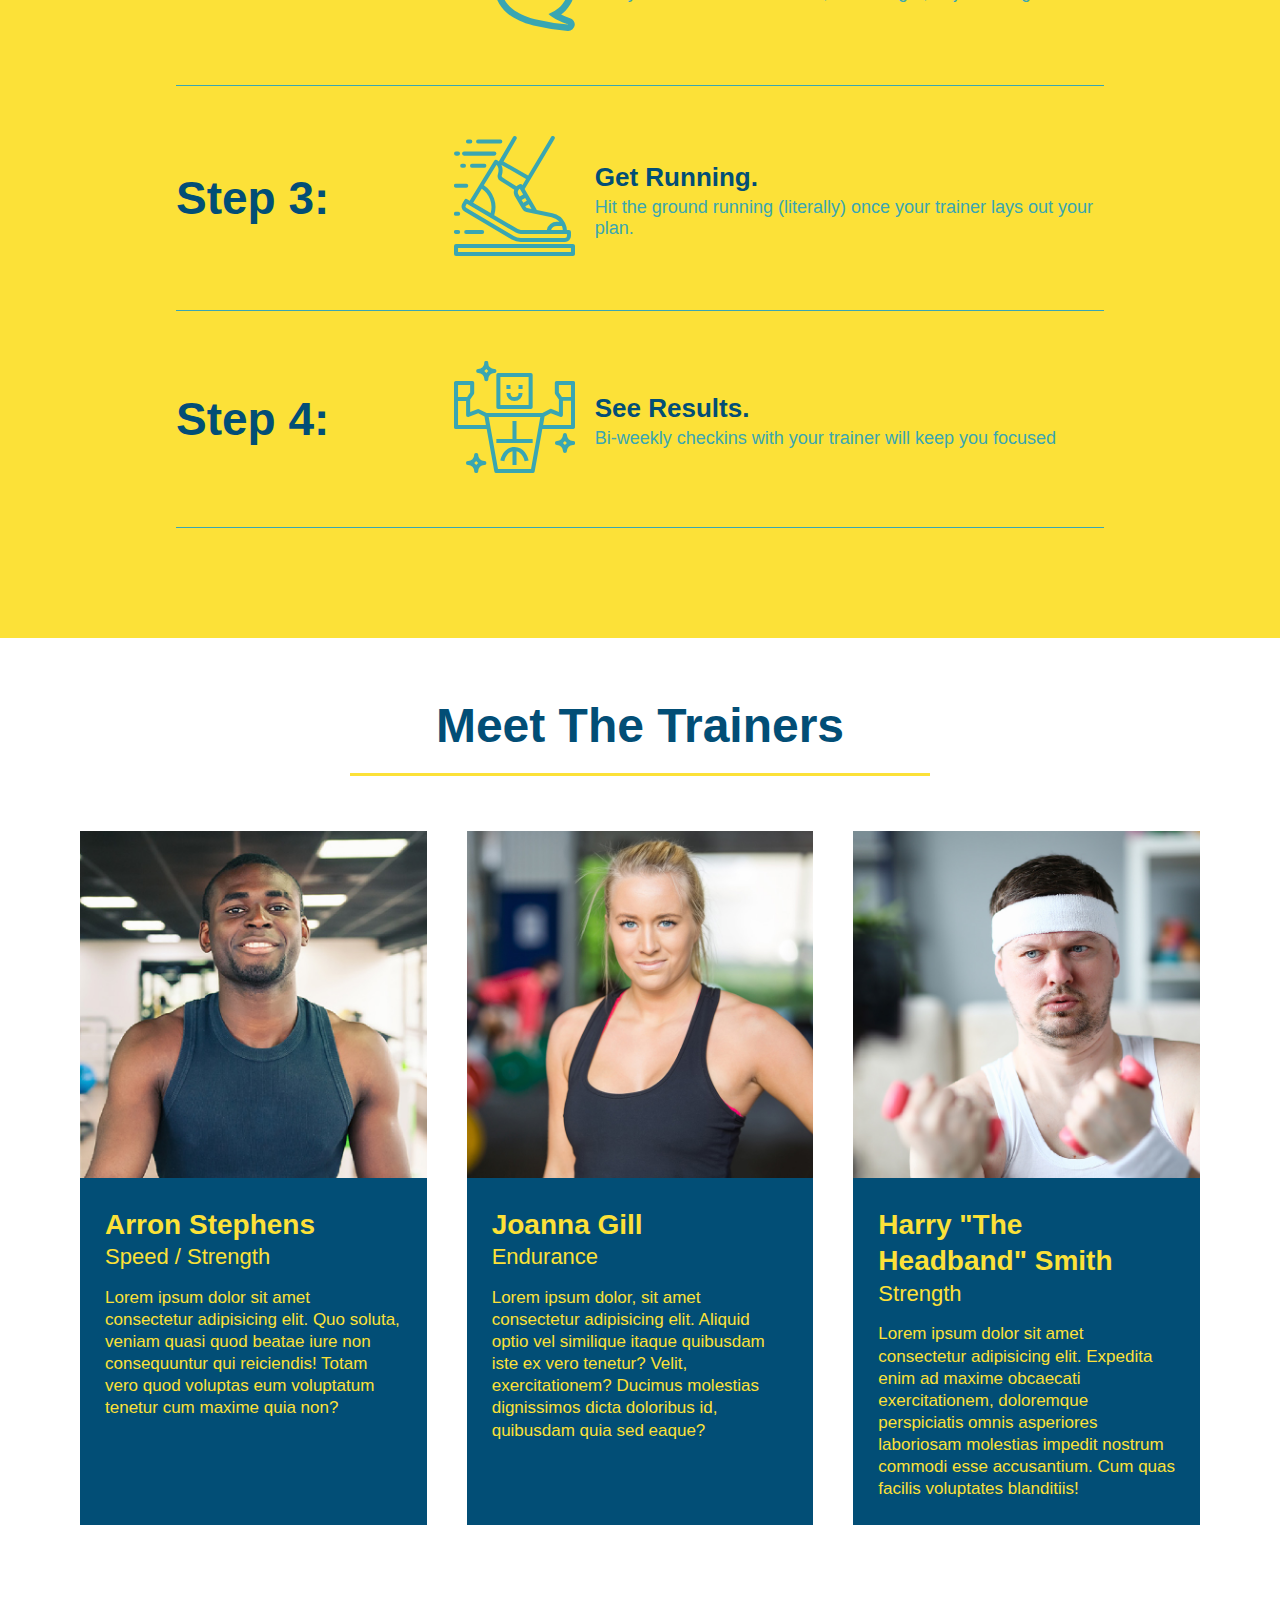
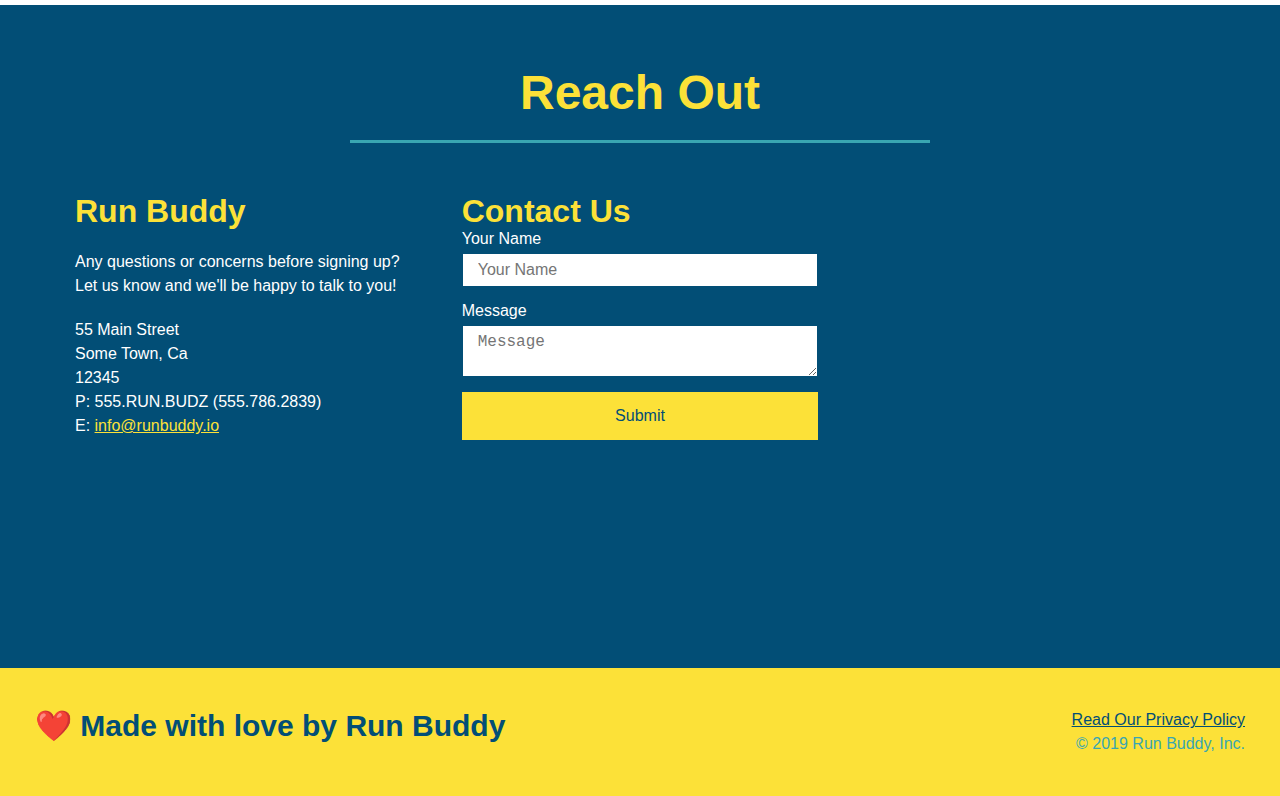
==== commit ed9e3b0f: "media queries and trainer card div mistake fixed" ====
--- a/index.html
+++ b/index.html
@@ -4,7 +4,7 @@
         <meta charset="UTF-8" />
         <title>Run Buddy</title>
         <link rel="stylesheet" href="./assets/css/style.css"/>
-
+        <meta name="viewport" content="width=device-width, initial-scale=1.0" />
     </head>
     <body>
         <!--Navigation-->
@@ -142,8 +142,7 @@
 
         <!--meet the trainrs" section-->
         <section id="your-trainers">
-              <h2 class="section-title primary-border">Meet The Trainers</h2>
-            <div class="flex-row">
+            <div class="flex-row"> <h2 class="section-title primary-border">Meet The Trainers</h2> </div>
             <div class="trainers">
                 <article class="trainer">
                     <img src="./assets/images/trainer-1.jpg" alt="Arron Stephens in his workout clothes, ready to pump iron" />
@@ -155,8 +154,6 @@
                         </p>
                     </div>
                 </article>
-            </div>
-            <div class="trainers">
                 <article class="trainer">
                     <img src="./assets/images/trainer-2.jpg" alt="Joanna Gill is in workout clothes, ready to pump iron"/>
                     <div class="trainer-bio">
@@ -167,8 +164,6 @@
                         </p>
                     </div>
                 </article>
-            </div>
-            <div class="trainers">
                 <article class="trainer">
                     <img src="./assets/images/trainer-3.jpg" alt="Harry Smith is wearing a headband and is looking fierce while carrying 3 pound weights"/>
                     <div class="trainer-bio">
@@ -180,7 +175,7 @@
                     </div>
                 </article>
             </div>
-            </div>
+            
         </section>
 
         <!--"reach out" section-->
--- a/assets/css/style.css
+++ b/assets/css/style.css
@@ -37,7 +37,7 @@
     list-style: none;
 }
 header nav ul li a {
-    margin: 0 30px;
+    padding: 10px 15px; 
     font-weight: lighter;
     font-size: 1.55vw;
 }
@@ -72,6 +72,7 @@
     display: flex;
     justify-content: center;
     flex-wrap: wrap;
+    align-items: flex-start;
 }
 .hero-cta {
     width: 35%;
@@ -79,7 +80,7 @@
     margin: 3.5%;
     color: #fff;
     font-size: 18px;
-    line-height: 1.3;
+    line-height: 1.2;
 }
 .hero-cta h2 {
     font-style: italic;
@@ -145,7 +146,7 @@
     justify-content: space-between;
 }
 .section-title {
-    font-size: 55px;
+    font-size: 48px;
     color: #024e76;
     border-bottom: 3px solid;
     padding-bottom: 20px;
@@ -285,4 +286,96 @@
 }
 .flex-row {
     display: flex;
-}+}
+/* Media query for smaller desktop screens and smaller */
+@media screen and (max-width: 980px) {
+  header {
+      padding-bottom: 0;
+      justify-content: center;
+  }
+  header h1 {
+      width: 100%;
+      text-align: center;
+  }
+  header nav ul {
+      margin-top: 20px;
+      width: 100%;
+      justify-content: center;
+  }
+  header nav ul li a {
+      font-size: 20px;
+  }
+  footer h2, footer div {
+      text-align: center;
+      width: 100%;
+  }
+  .hero-cta, .hero-form {
+      width: 100%;
+  }
+  .hero-cta {
+      text-align: center;
+  }
+  .section-title {
+      width: 80%;
+  }
+  .trainer {
+      flex: 0 70%;
+  }
+  .contact-info iframe {
+      flex: 1 100%;
+  }
+}
+/* MEDIA QUERY FOR TABLETS AND SMALLER */
+@media screen and (max-width: 768px) {
+    section {
+        padding: 30px 15px; 
+    }
+    .step h3 {
+        flex: 1 100%;
+        text-align: center;
+    }
+    .step-info {
+        flex: 2 100%;
+        text-align: center;
+        justify-content: center;
+    }
+    .step-img {
+        flex: 0 32%;
+        margin-right: 0;
+        margin-top: 15px;
+        margin-bottom: 15px;
+    }
+    .step-text {
+        flex: 100%; 
+    }
+  }
+  
+  /* MEDIA QUERY FOR MOBILE PHONES AND SMALLER */
+  @media screen and (max-width: 575px) {
+    .hero-form button {
+        width: 100%;
+      }
+    
+      .section-title {
+        width: 95%;
+      }
+    
+      .intro p {
+        width: 100%;
+      }
+    
+      .trainer {
+        flex: 0 100%;
+      }
+    
+      .contact-info {
+        text-align: center;
+      }
+    
+      .contact-info > * {
+        flex: 0 100%;
+      }
+      .contact-form {
+          order: 3;
+      }
+  }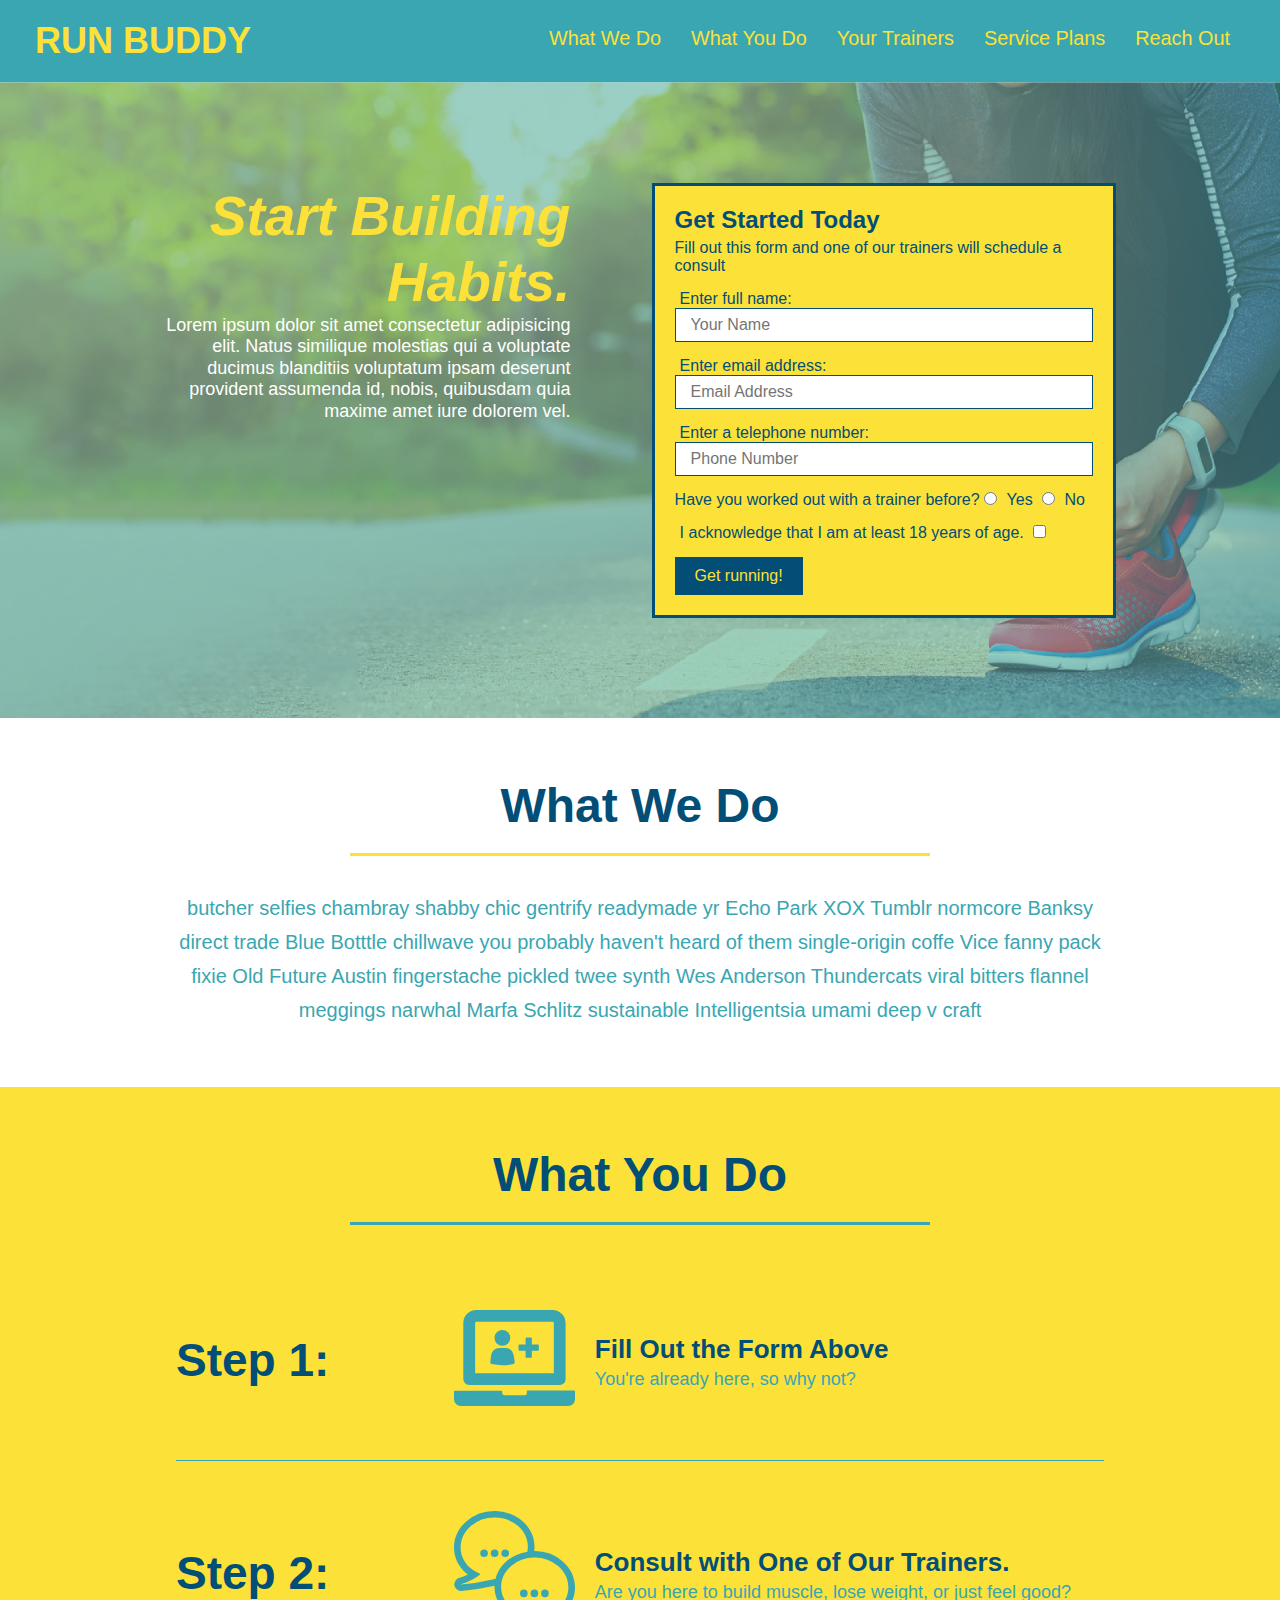
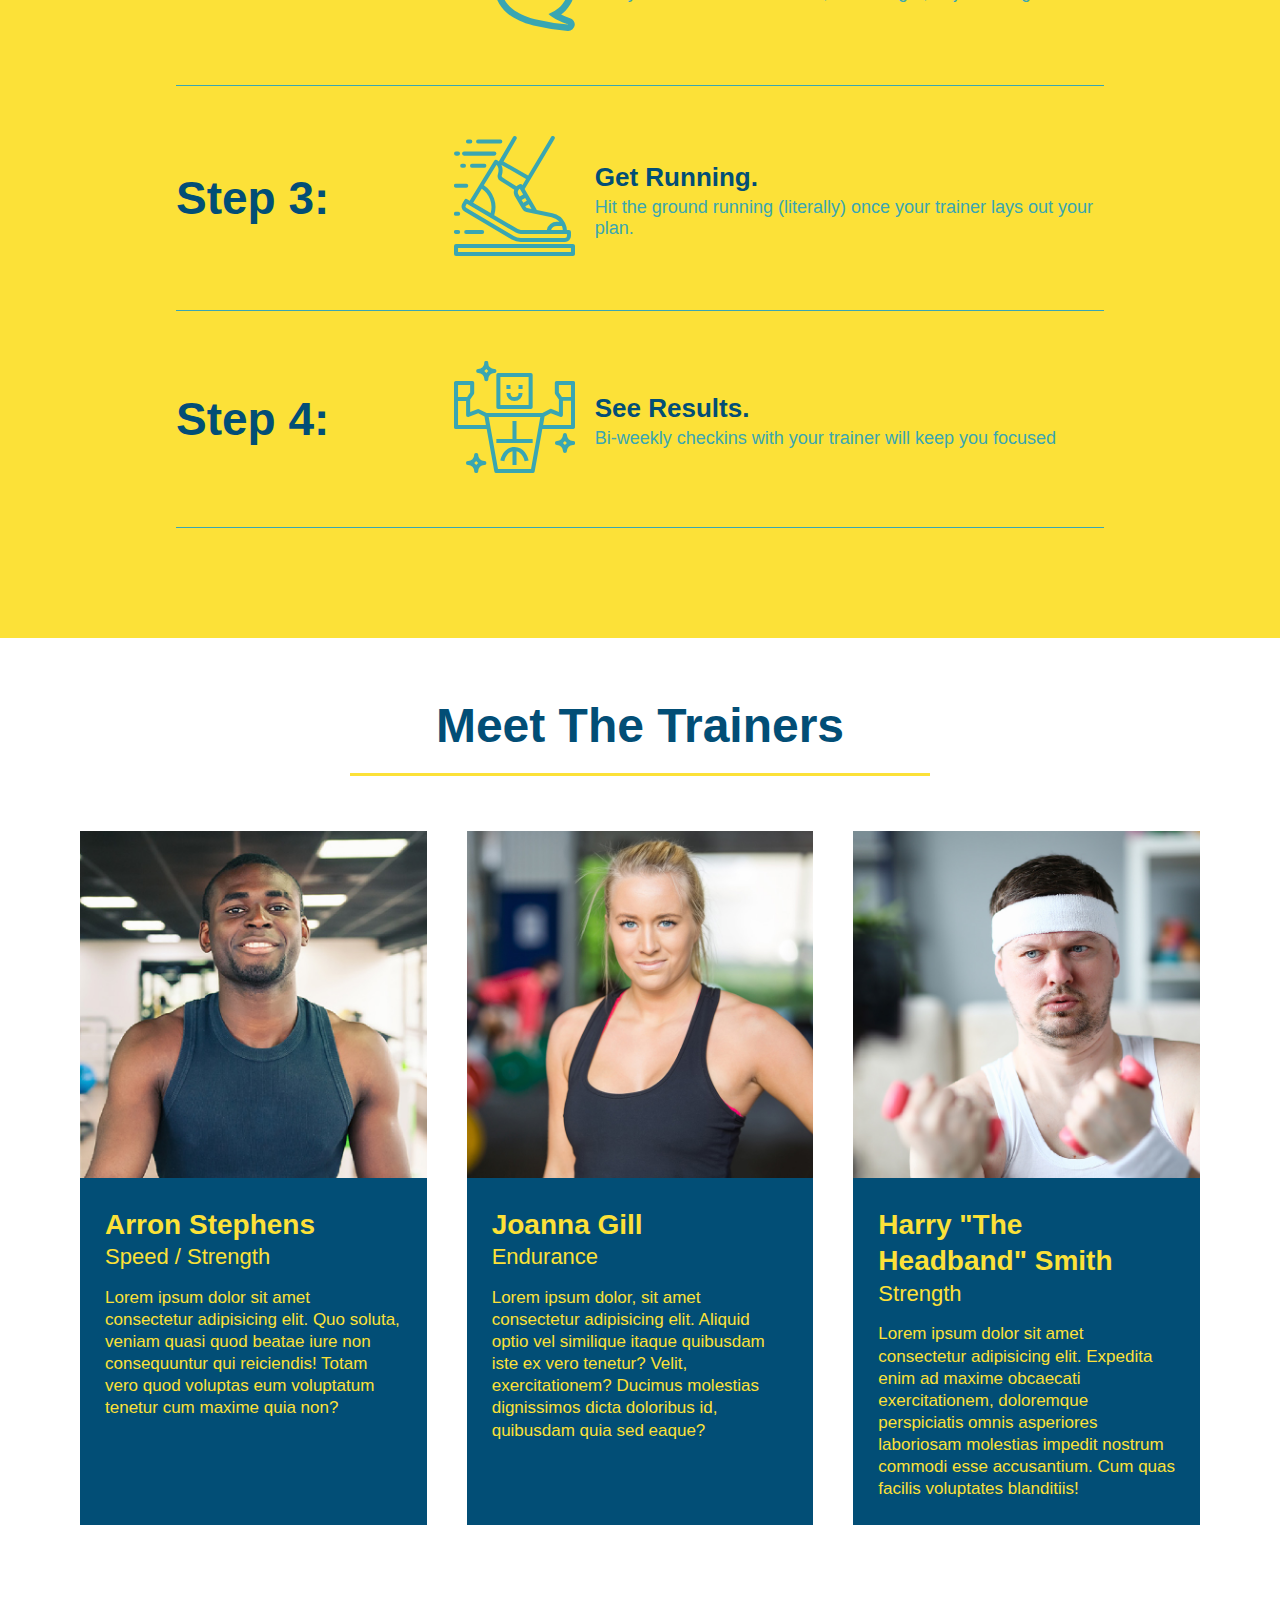
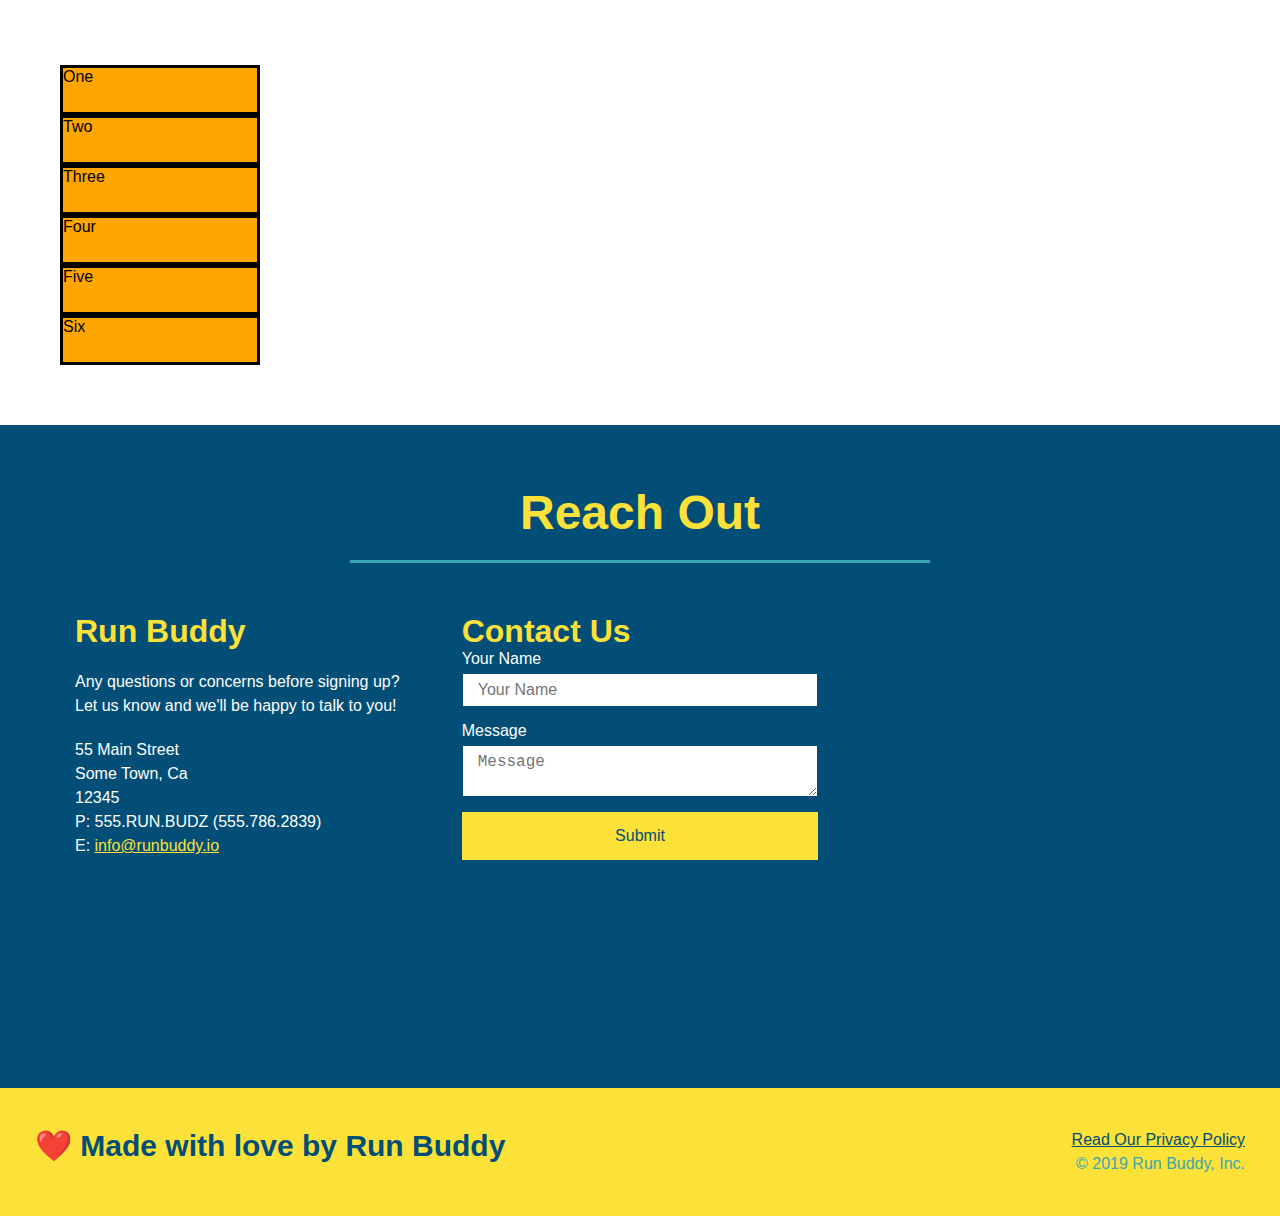
==== commit 05c3739b: "added grid example" ====
--- a/index.html
+++ b/index.html
@@ -25,6 +25,9 @@
                     </li>
                     <li>
                         <a href="#your-trainers">Your Trainers</a>
+                    </li>
+                    <li>
+                        <a href="#service-plans">Service Plans</a>
                     </li>
                     <li> 
                         <a href="#reach-out">Reach Out</a>
@@ -178,6 +181,18 @@
             
         </section>
 
+        <!--Begin Serice Plans-->
+        <section id="service-plans" class="services">
+            <div class="service-grid-container">
+                <div class="service-grid-item">One</div>
+                <div class="service-grid-item">Two</div>
+                <div class="service-grid-item">Three</div>
+                <div class="service-grid-item">Four</div>
+                <div class="service-grid-item">Five</div>
+                <div class="service-grid-item">Six</div>
+            </div>
+        </section>
+
         <!--"reach out" section-->
         <section id="reach-out" class="contact">
             <div class="flex-row">    
--- a/assets/css/style.css
+++ b/assets/css/style.css
@@ -223,6 +223,19 @@
 .trainer-bio p {
     font-size: 17px;
 }
+
+/* Service Plans Section*/
+.service-grid-container {
+    display: grid;
+}
+.service-grid-item {
+    width: 200px;
+    height: 50px;
+    background-color: orange;
+    border: solid;
+    color: black;
+}
+
 /* Reach Out Section*/
 .contact {
     background: #024e76;
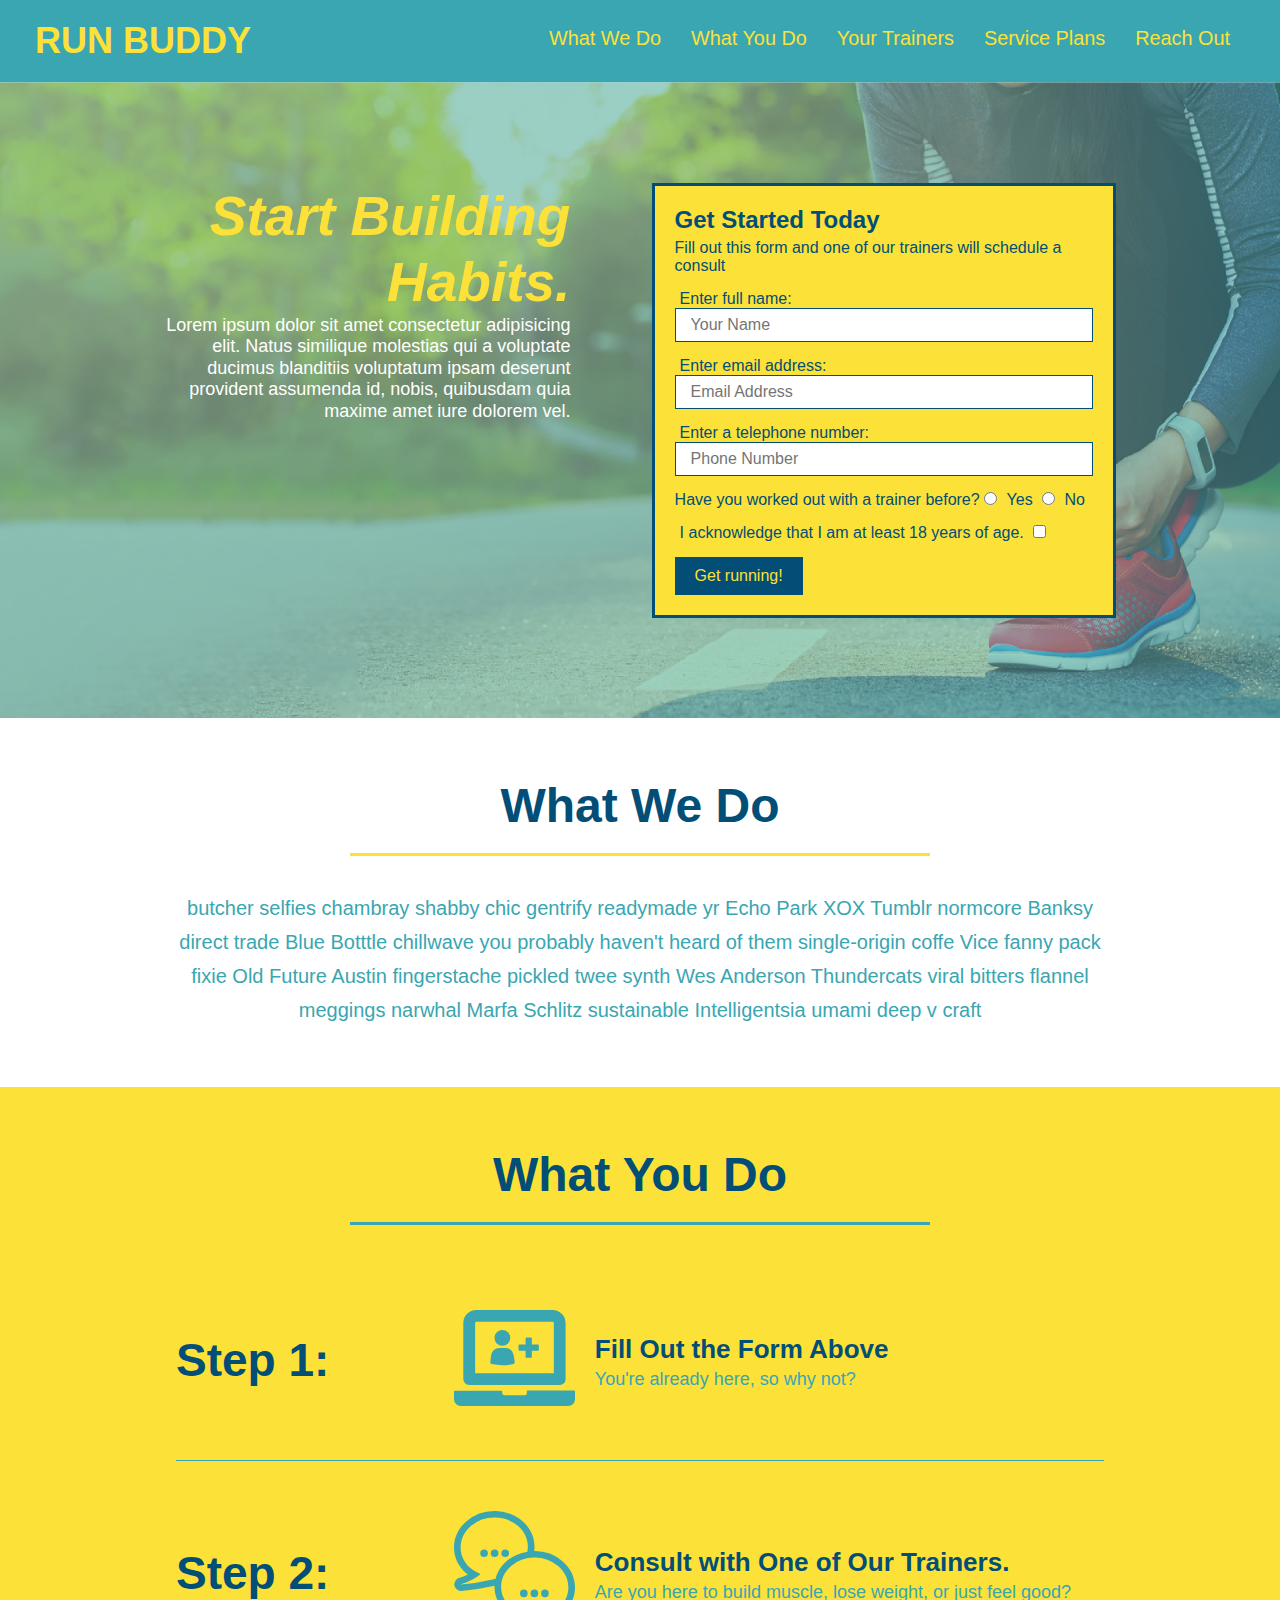
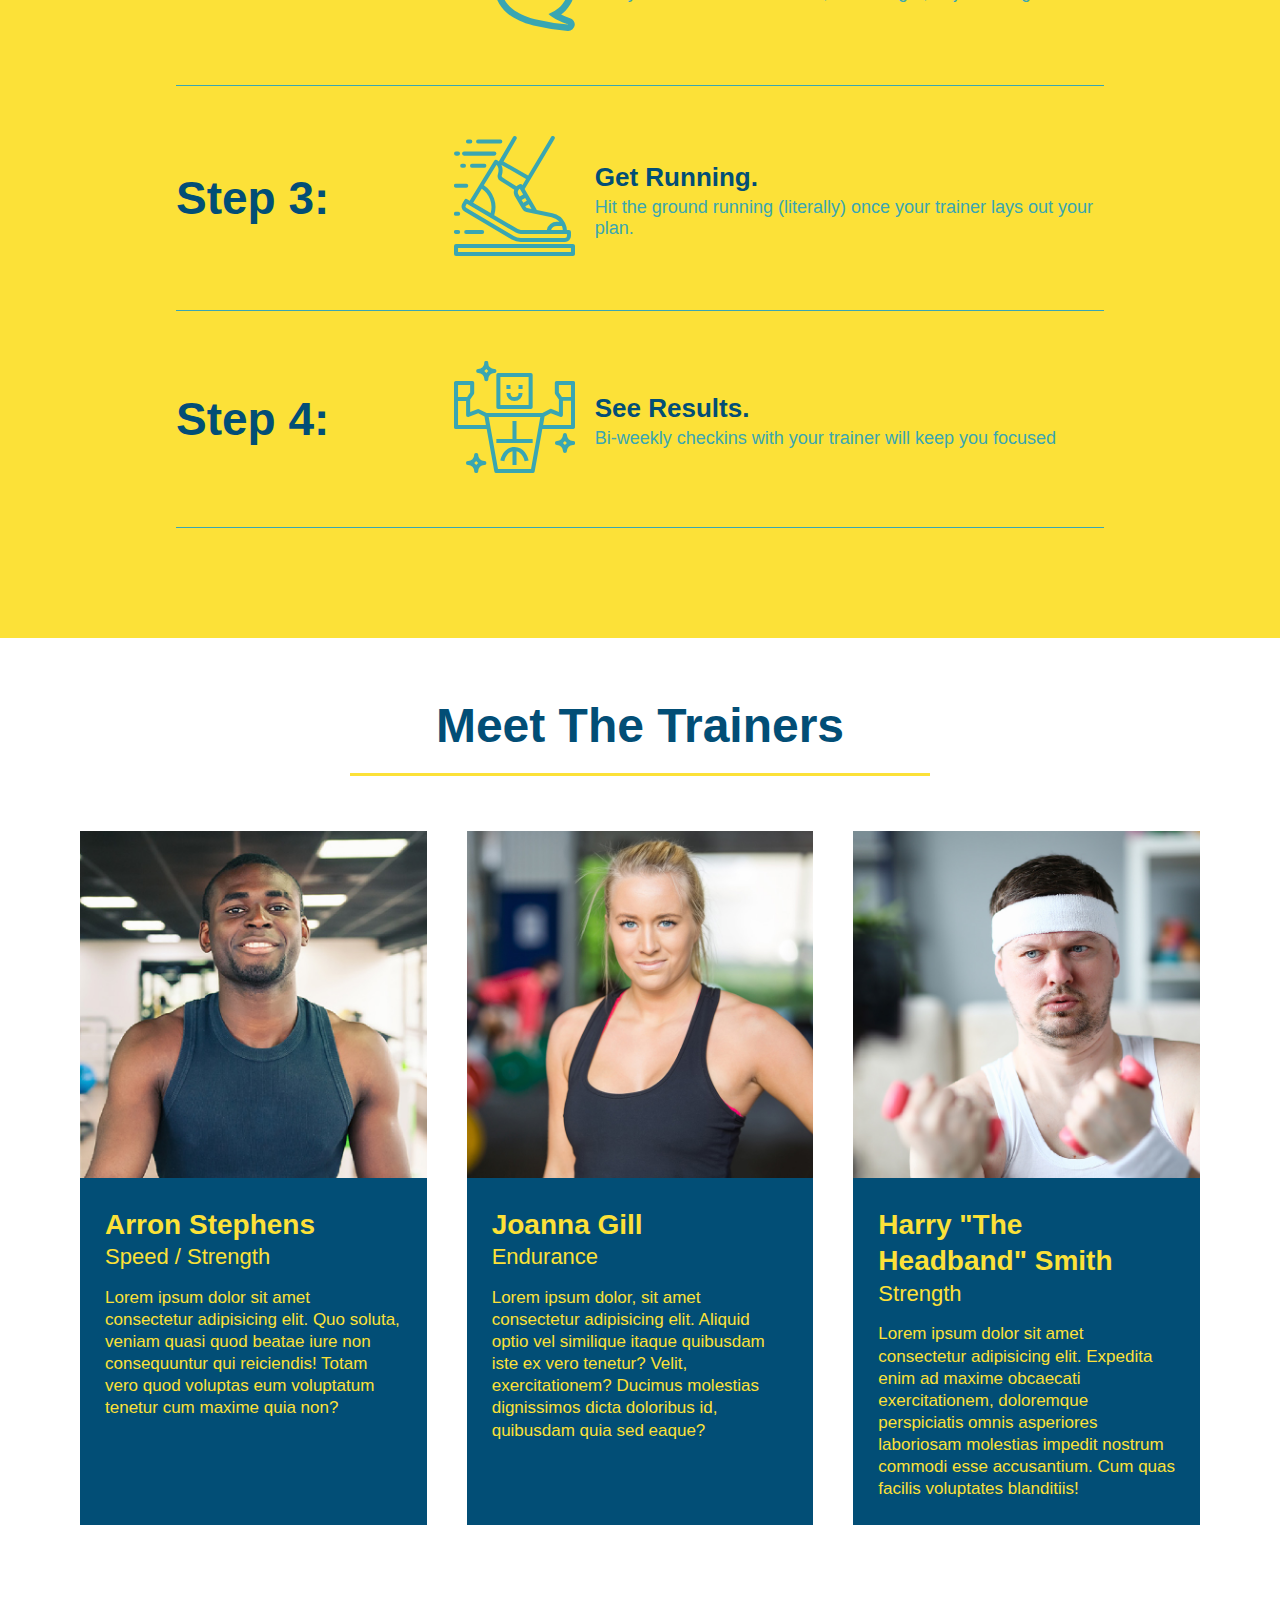
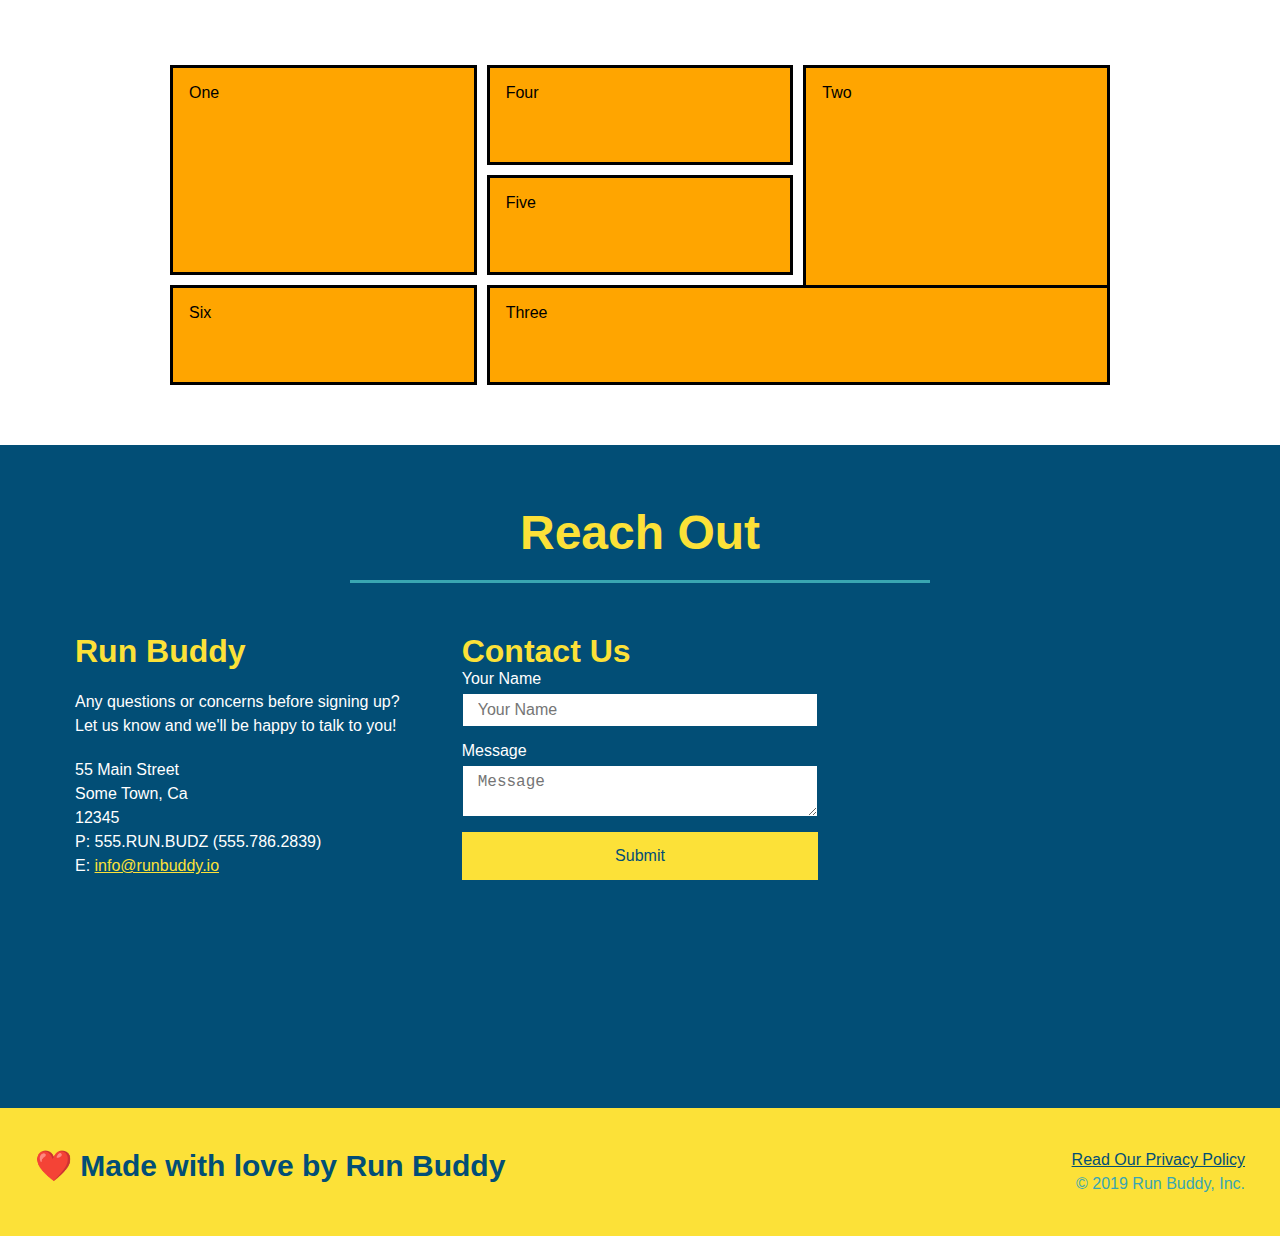
==== commit c9f65618: "example grid" ====
--- a/index.html
+++ b/index.html
@@ -184,12 +184,12 @@
         <!--Begin Serice Plans-->
         <section id="service-plans" class="services">
             <div class="service-grid-container">
-                <div class="service-grid-item">One</div>
-                <div class="service-grid-item">Two</div>
-                <div class="service-grid-item">Three</div>
-                <div class="service-grid-item">Four</div>
-                <div class="service-grid-item">Five</div>
-                <div class="service-grid-item">Six</div>
+                <div class="service-grid-item box1">One</div>
+                <div class="service-grid-item box2">Two</div>
+                <div class="service-grid-item box3">Three</div>
+                <div class="service-grid-item box4">Four</div>
+                <div class="service-grid-item box5">Five</div>
+                <div class="service-grid-item box6">Six</div>
             </div>
         </section>
 
--- a/assets/css/style.css
+++ b/assets/css/style.css
@@ -226,14 +226,30 @@
 
 /* Service Plans Section*/
 .service-grid-container {
+    max-width: 940px;
+    margin: 0 auto;
     display: grid;
+    grid-template-columns: repeat(3, 1fr);
+    grid-template-rows: repeat(3, 100px);
+    grid-gap: 10px;
 }
 .service-grid-item {
-    width: 200px;
-    height: 50px;
     background-color: orange;
     border: solid;
+    padding: 1em;
     color: black;
+}
+.box1 {
+    grid-column: 1/ span 1;
+    grid-row: 1/ span 2;
+}
+.box2 {
+    grid-column: 3/4;
+    grid-row: 1/-1;
+}
+.box3 {
+    grid-column: 2/ span 2;
+    grid-row: 3/ span 1;
 }
 
 /* Reach Out Section*/
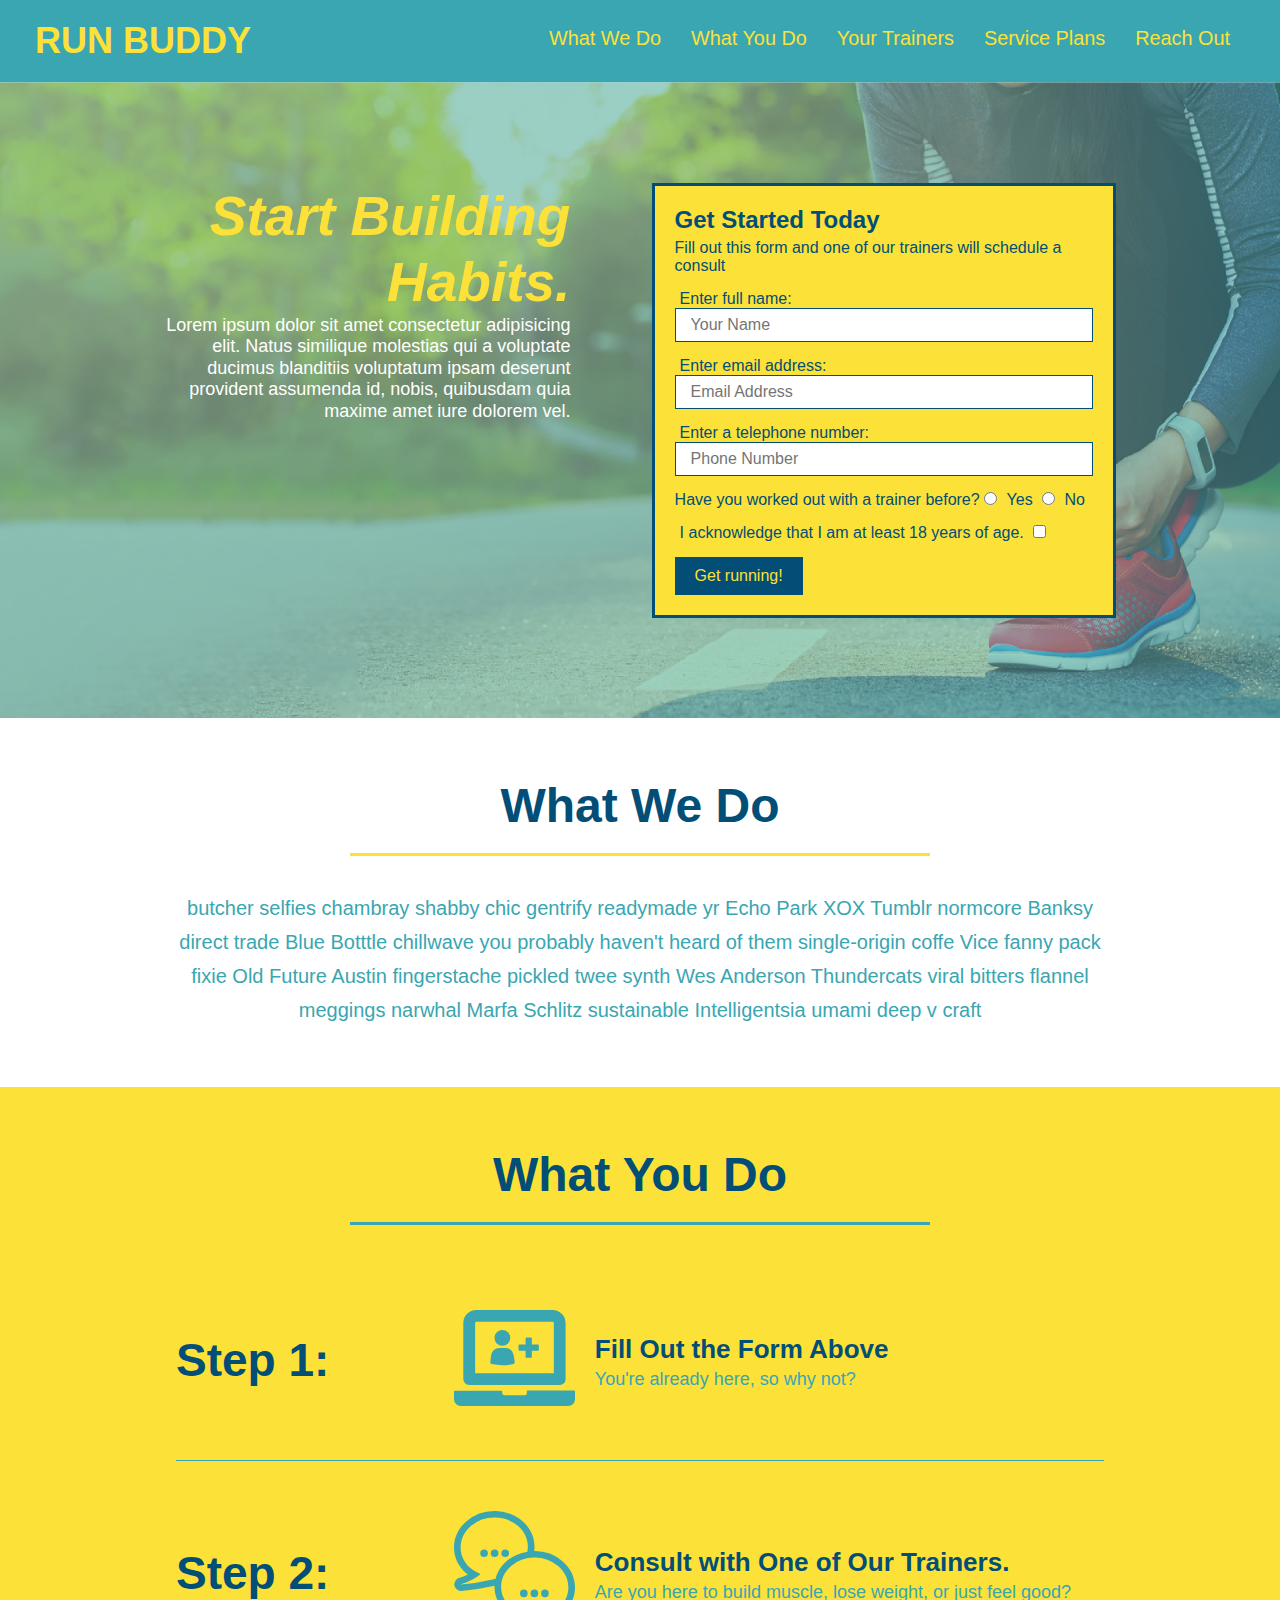
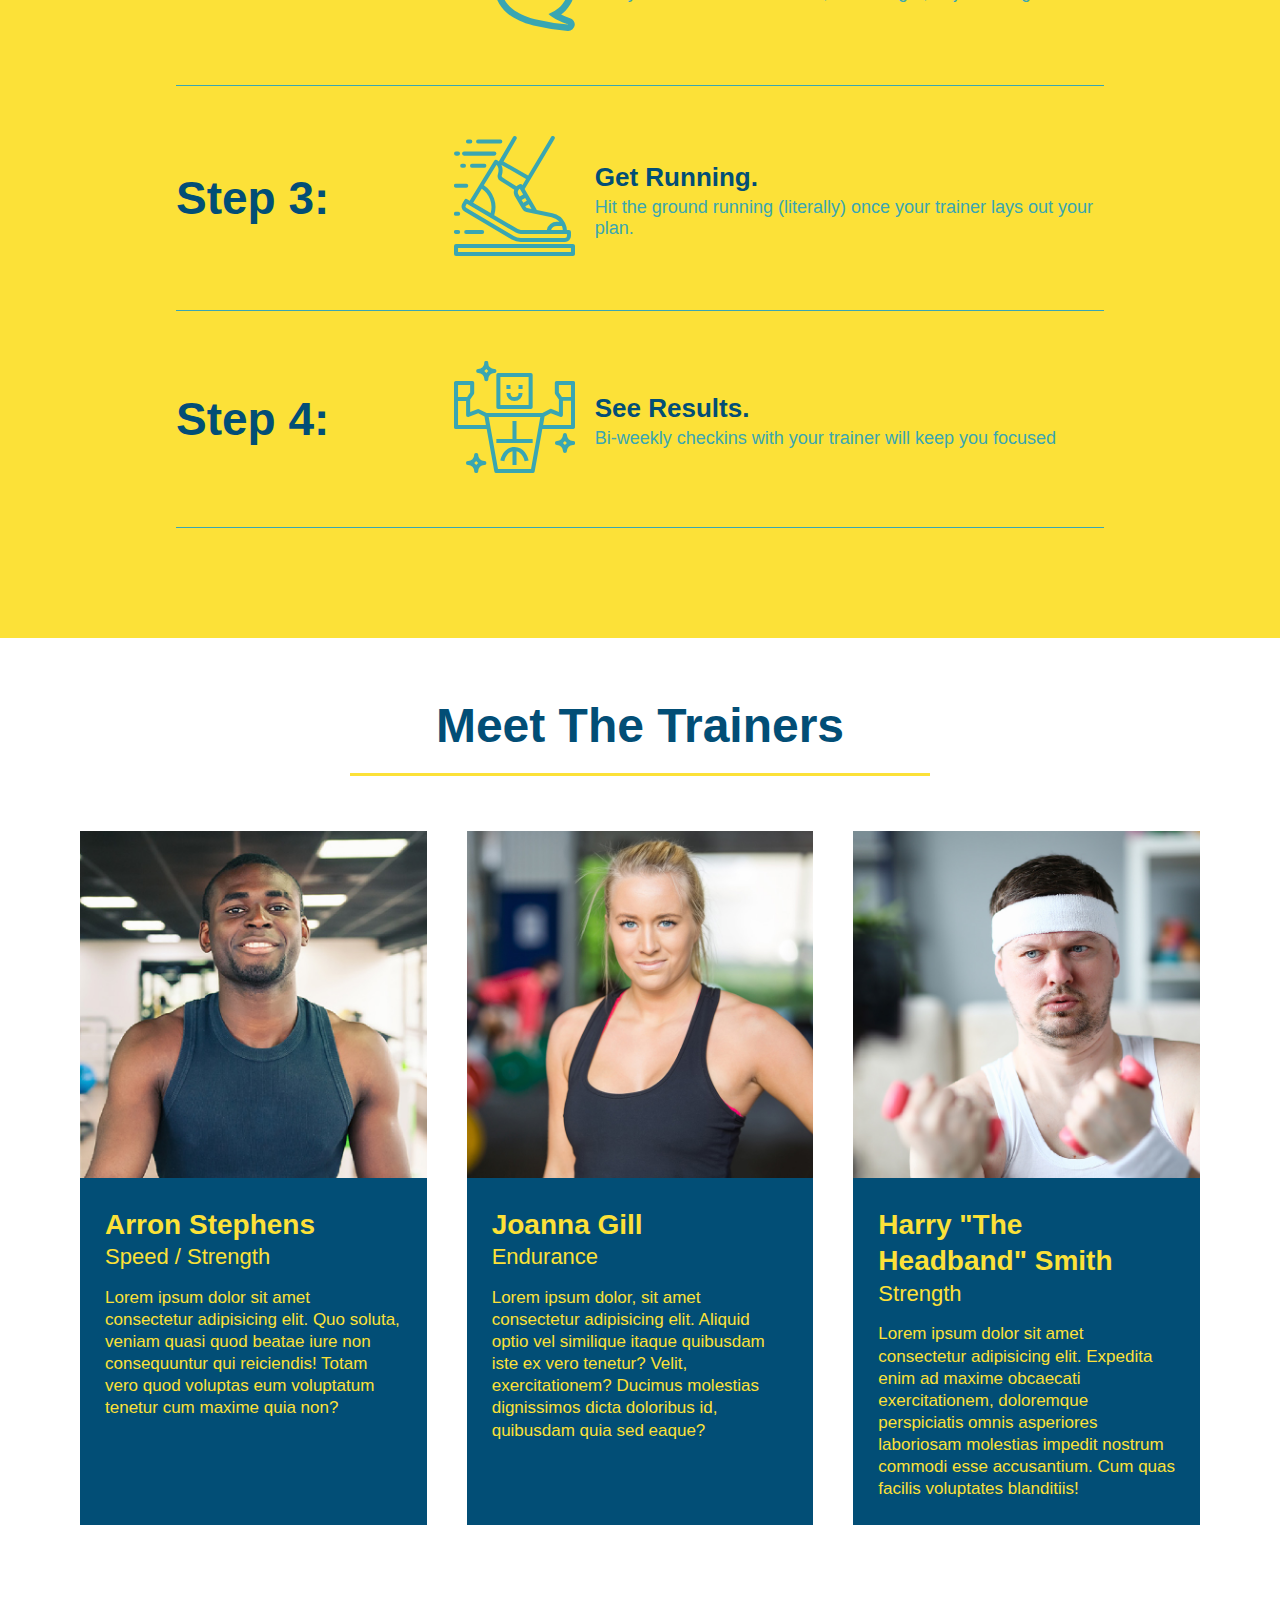
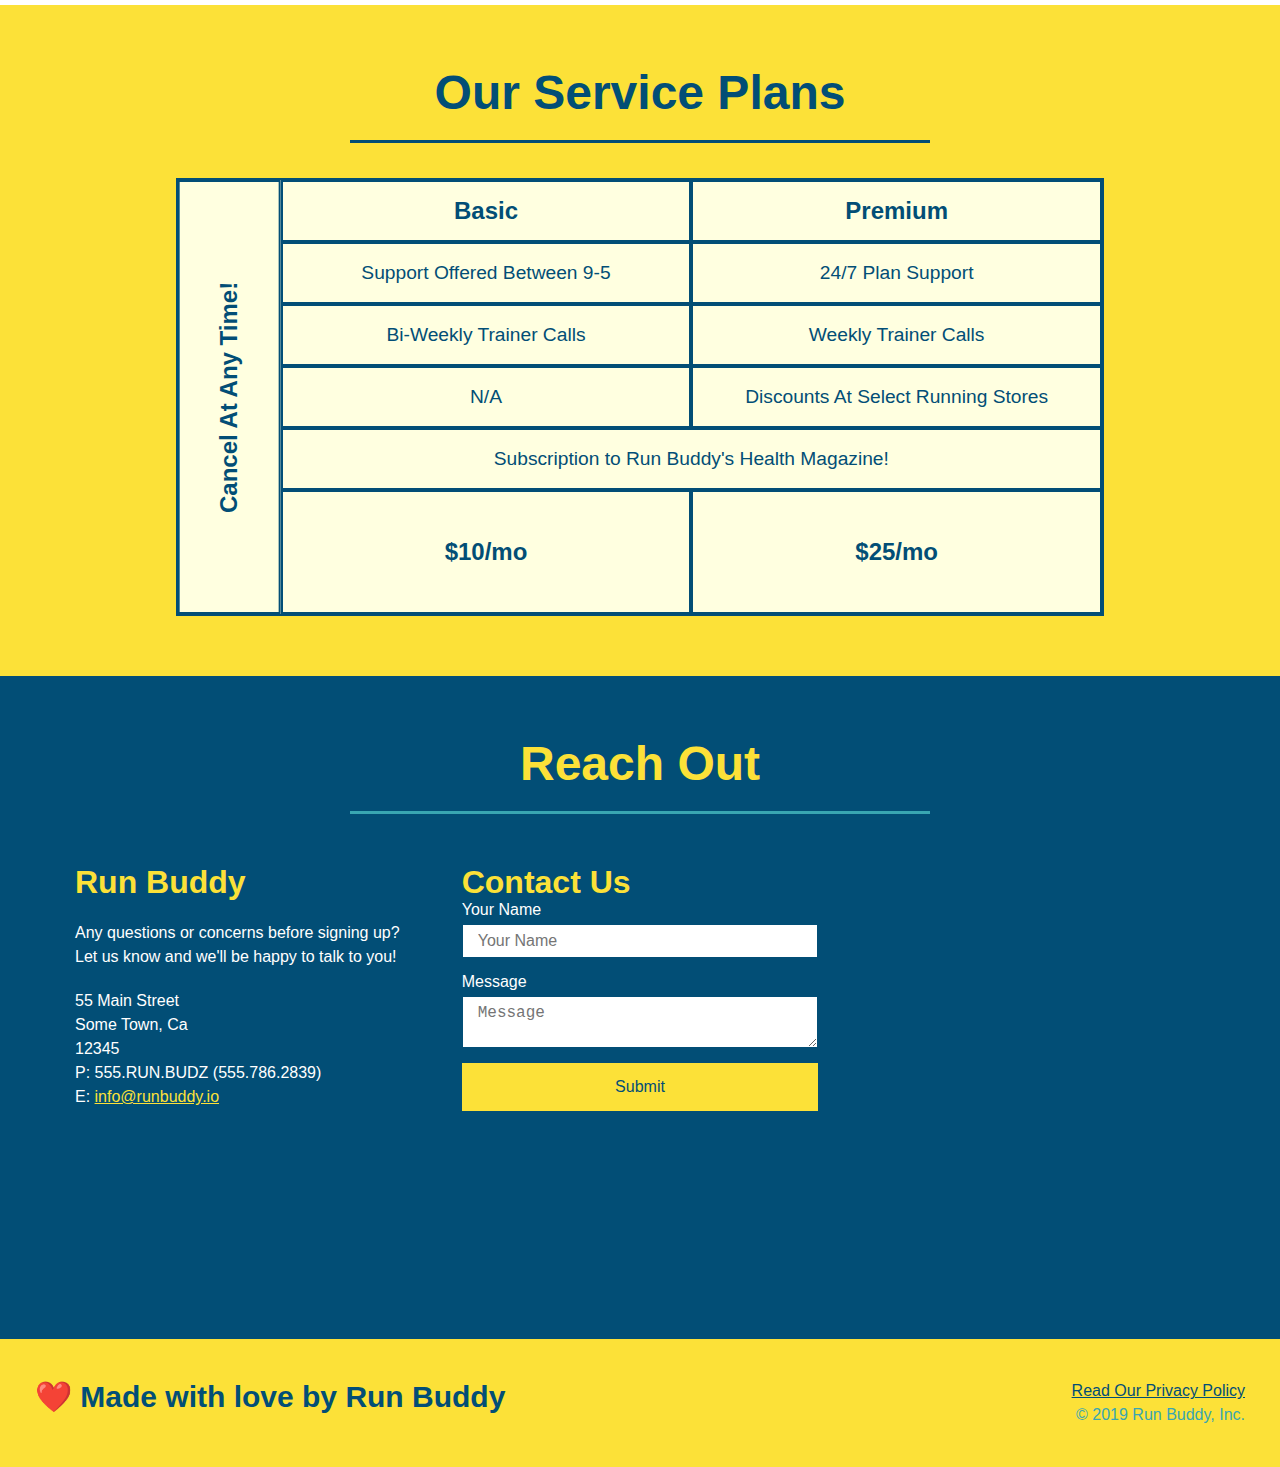
==== commit 1f95829c: "added service table comparison" ====
--- a/index.html
+++ b/index.html
@@ -183,15 +183,50 @@
 
         <!--Begin Serice Plans-->
         <section id="service-plans" class="services">
-            <div class="service-grid-container">
-                <div class="service-grid-item box1">One</div>
-                <div class="service-grid-item box2">Two</div>
-                <div class="service-grid-item box3">Three</div>
-                <div class="service-grid-item box4">Four</div>
-                <div class="service-grid-item box5">Five</div>
-                <div class="service-grid-item box6">Six</div>
-            </div>
-        </section>
+            <h2 class="section-title secondary border">Our Service Plans</h2>
+            <div class="service-grid-wrapper">
+                <div class="service-grid-container"> 
+                    <!-- Headers -->
+                    <div class="service-grid-item grid-head basic">
+                     Basic
+                    </div>
+                     <div class="service-grid-item grid-head premium">
+                     Premium
+                    </div>
+                    <!-- Body -->
+                    <div class="service-grid-item basic">
+                    Support Offered Between 9-5
+                    </div>
+                    <div class="service-grid-item premium">
+                    24/7 Plan Support
+                    </div>
+                    <div class="service-grid-item basic">
+                    Bi-Weekly Trainer Calls
+                    </div>
+                    <div class="service-grid-item premium">
+                    Weekly Trainer Calls
+                    </div>
+                    <div class="service-grid-item basic">
+                    N/A
+                    </div>
+                    <div class="service-grid-item premium">
+                    Discounts At Select Running Stores
+                    </div>
+                    <div class="service-grid-item both">
+                    Subscription to Run Buddy's Health Magazine!
+                    </div>
+                    <div class="service-grid-item grid-price basic">
+                    $10/mo
+                    </div>
+                    <div class="service-grid-item grid-price premium">
+                    $25/mo
+                    </div>
+                    <div class="service-grid-item cancel">
+                    Cancel At Any Time!
+                    </div>
+                </div> <!--div service-grid-container-->
+            </div> <!--div service-grid-wrapper-->
+        </section> 
 
         <!--"reach out" section-->
         <section id="reach-out" class="contact">
--- a/assets/css/style.css
+++ b/assets/css/style.css
@@ -225,31 +225,48 @@
 }
 
 /* Service Plans Section*/
+.services {
+    background: #fce138;
+}
+.service-grid-wrapper {
+    display: flex;
+    width: 100%;
+    justify-content: center;
+}
 .service-grid-container {
-    max-width: 940px;
-    margin: 0 auto;
+    background: lightyellow;
+    width: 80%;
     display: grid;
-    grid-template-columns: repeat(3, 1fr);
-    grid-template-rows: repeat(3, 100px);
-    grid-gap: 10px;
+    grid-template-columns: 1fr repeat(2, 4fr);
+    grid-template-rows: repeat(5, 1fr) 2fr;
+    border: 2px solid #024e76;
+    color: #024e76;
+    font-size: 1.2rem;
 }
 .service-grid-item {
-    background-color: orange;
-    border: solid;
-    padding: 1em;
-    color: black;
-}
-.box1 {
-    grid-column: 1/ span 1;
-    grid-row: 1/ span 2;
-}
-.box2 {
-    grid-column: 3/4;
-    grid-row: 1/-1;
-}
-.box3 {
-    grid-column: 2/ span 2;
-    grid-row: 3/ span 1;
+    padding: 15px 0;
+    border: 2px solid #024e76;
+    display: flex;
+    align-items: center;
+    justify-content: center;
+    text-align: center;
+}
+/* specific match*/
+.service-grid-item.basic {
+    grid-column: 2 / span 1;
+}
+.service-grid-item.both {
+    grid-column: 2 / span 2;
+}
+.service-grid-item.cancel {
+    grid-row: 1 / -1; 
+    writing-mode: vertical-lr;
+    grid-column: 1;
+    transform: rotate(180deg);
+}
+.grid-head, .grid-price, .service-grid-item.cancel {
+    font-size: 1.5rem;
+    font-weight: bold;
 }
 
 /* Reach Out Section*/
@@ -377,6 +394,21 @@
     .step-text {
         flex: 100%; 
     }
+    .service-grid-container {
+        grid-template-columns: 1fr 1fr;
+      }
+      .service-grid-item.basic {
+        grid-column: 1;
+      }
+      .service-grid-item.both {
+        grid-column: 1 / -1;
+      }
+      .service-grid-item.cancel {
+        transform: none;
+        writing-mode: unset;
+        grid-column: 1 / -1;
+        grid-row: -1;
+      }
   }
   
   /* MEDIA QUERY FOR MOBILE PHONES AND SMALLER */
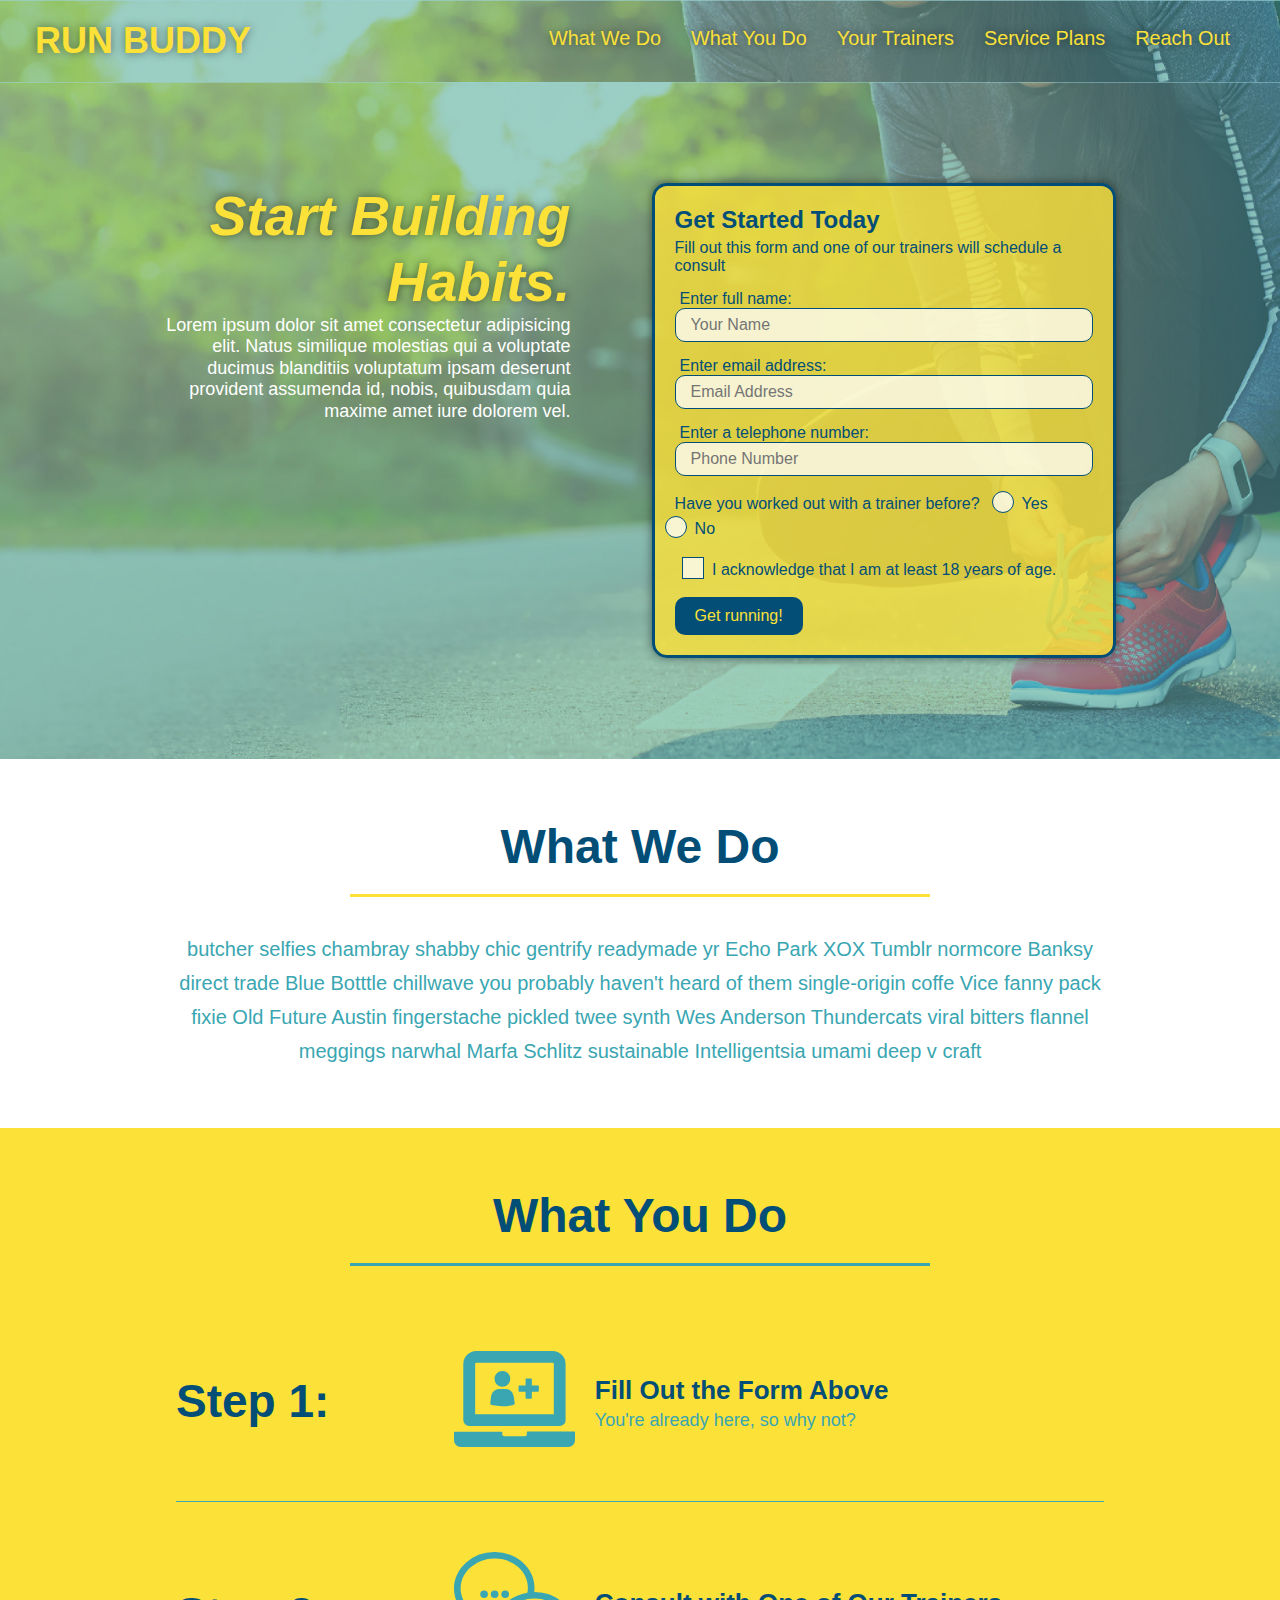
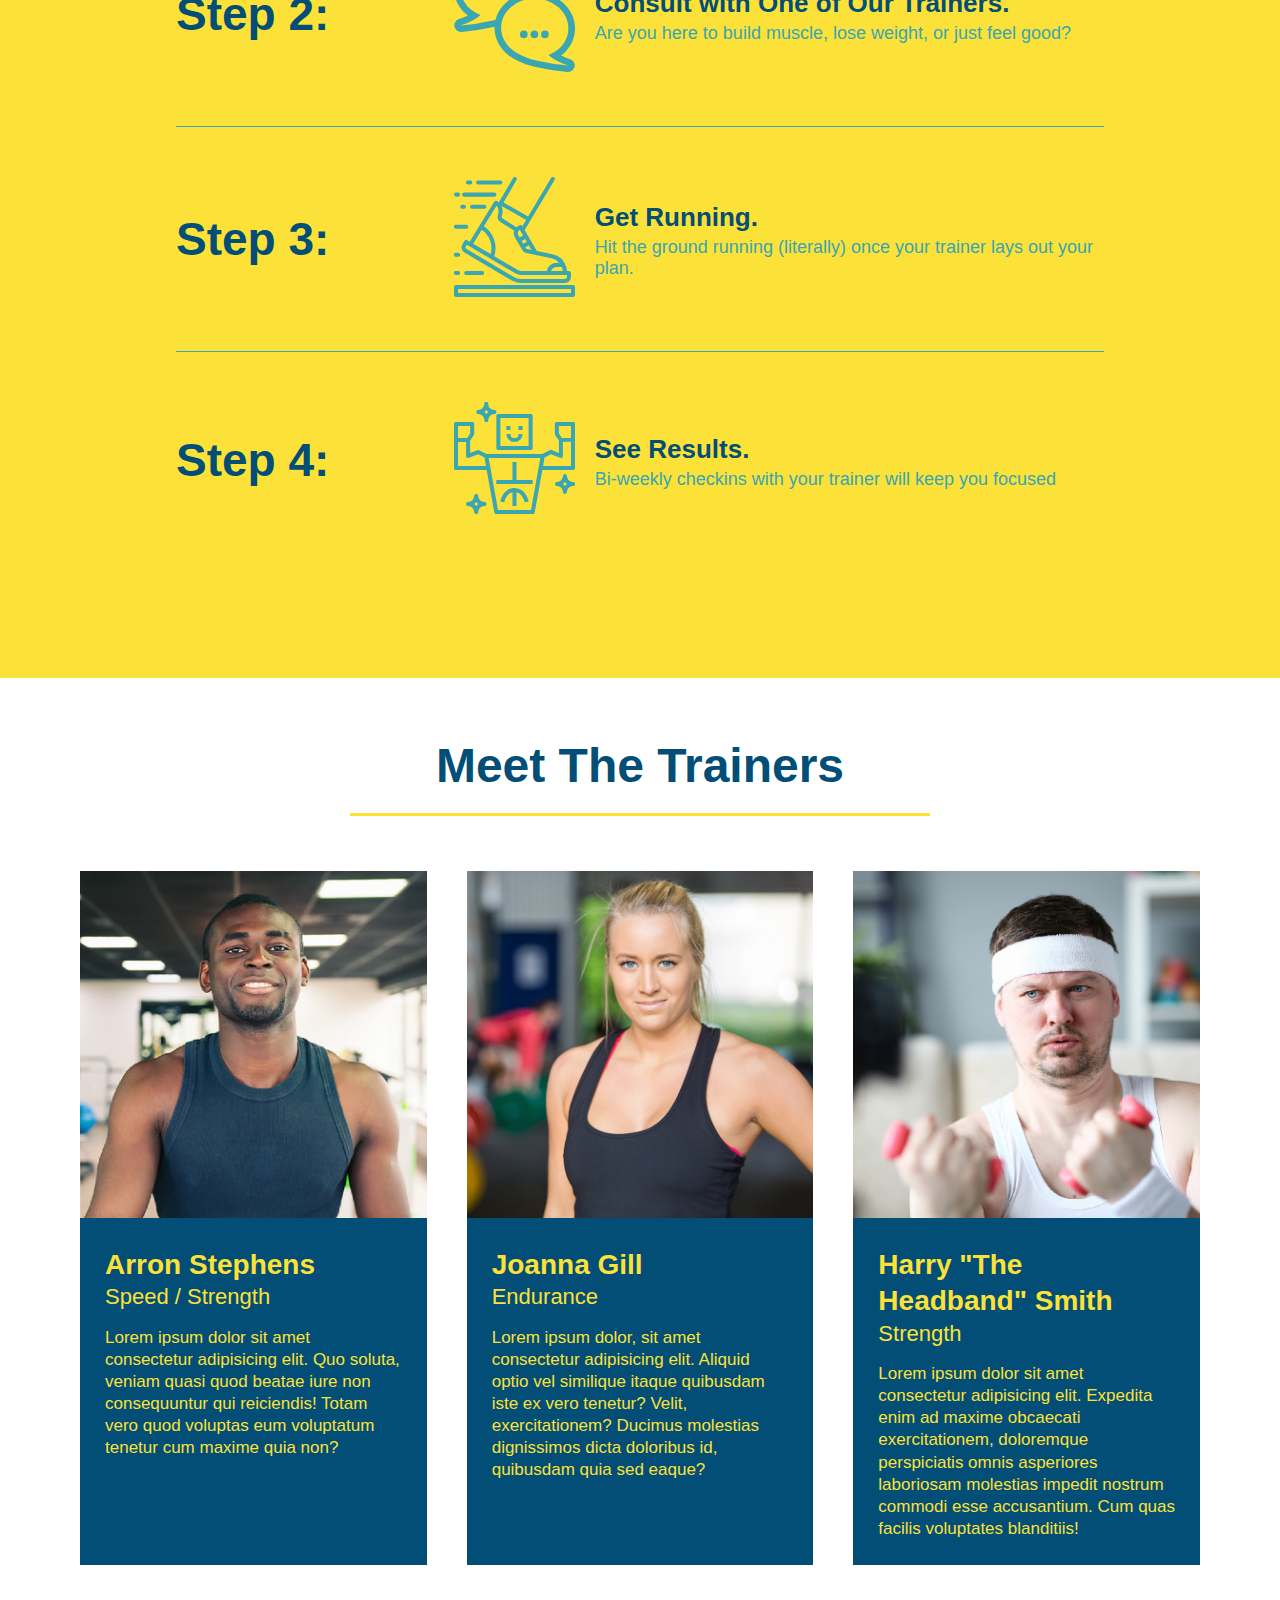
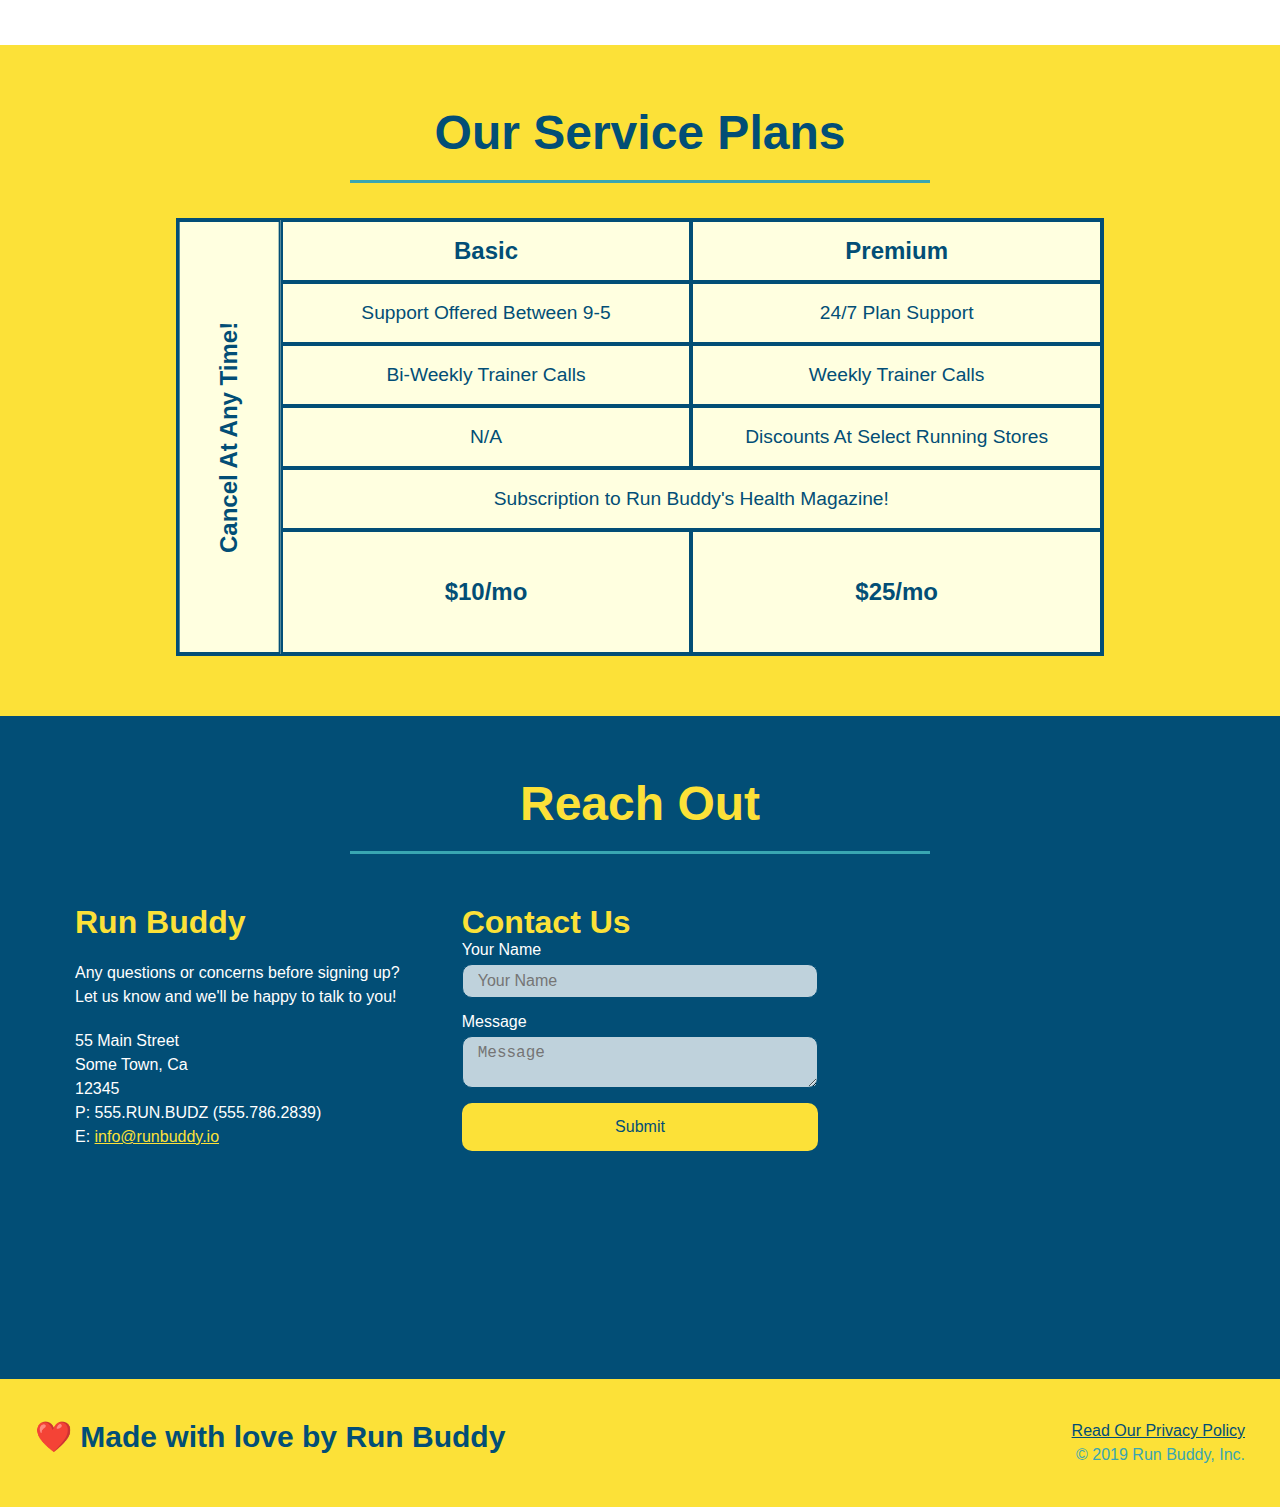
==== commit 08624b26: "final css touches" ====
--- a/index.html
+++ b/index.html
@@ -57,16 +57,20 @@
                     <input type="tel" placeholder="Phone Number" name="phone" id="phone" class="form-input"/>
                     <p>
                         Have you worked out with a trainer before?
-                        <input type="radio" name="trainer-confirm" id="trainer-yes" />
-                        <label for="trainer-yes">Yes</label>
-                        <input type="radio" name="trainer-confirm" id="trainer-no" />
-                        <label for="trainer-no">No</label>
+                        <span class="radio-wrapper">
+                            <input type="radio" name="trainer-confirm" id="trainer-yes" />
+                            <label for="trainer-yes">Yes</label>
+                        </span>
+                        <span class="radio-wrapper">
+                            <input type="radio" name="trainer-confirm" id="trainer-no" />
+                            <label for="trainer-no">No</label>
+                        </span>
                     </p>
                     <p>
-                        <label for="checkbox">
-                            I acknowledge that I am at least 18 years of age.
-                        </label>
-                        <input type="checkbox" name="age-confirm" id="checkbox" />
+                        <span class="checkbox-wrapper">
+                            <input type="checkbox" name="age-confirm" id="checkbox" />
+                            <label for="checkbox">I acknowledge that I am at least 18 years of age.</label>
+                        </span>
                     </p>
                     <button type="submit">
                         Get running!
--- a/assets/css/style.css
+++ b/assets/css/style.css
@@ -1,3 +1,9 @@
+:root {
+    --primary-color: #fce138;
+    --secondary-color: #024e76;
+    --tertiary-color: #39a6b2;
+}
+
 * {
     margin: 0;
     padding: 0;
@@ -5,26 +11,36 @@
 }
 body {
     /* more on this crazy alphanumerial value in a minute! */
-    color: #39a6b2;
+    color: var(--tertiary-color) ;
     font-family: Helvetica, Arial, sans-serif;
 }
 /* apply styles to <header> */
 header {
     padding: 20px 35px;
-    background-color: #39a6b2;
+    background-color: var(--tertiary-color);
     display: flex;
     justify-content: space-between;
     flex-wrap: wrap;
+    position: -webkit-sticky;
+    position: sticky;
+    top: 0;
+    background-image: url("../images/hero-bg.jpg");
+    background-size: cover;
+    background-position: center;
+    background-attachment: fixed;
+    background-position: 80%;
+    z-index: 9999;
 }
 header h1 {
     font-weight: bold;
     font-size: 36px;
-    color: #fce138;
+    color: var(--primary-color);
     margin: 0;
+    text-shadow: 0 0 10px rgba(0, 0, 0, 0.5);
 }
 header a { 
     text-decoration: none;
-    color: #fce138; 
+    color: var(--primary-color); 
 }
 header nav {
     margin: 7px 0;
@@ -40,9 +56,16 @@
     padding: 10px 15px; 
     font-weight: lighter;
     font-size: 1.55vw;
-}
+    text-shadow: 0 0 10px rgba(0, 0, 0, 0.5);
+}
+header nav ul li a:hover {
+    background: var(--primary-color);
+    color: var(--secondary-color);
+    border-radius: 15px;
+    text-shadow: none;
+  }
 footer {
-    background: #fce138;
+    background: var(--primary-color);
     width: 100%;
     padding: 40px 35px;
     display: flex;
@@ -50,7 +73,7 @@
     flex-wrap: wrap;
 }
 footer h2 {
-    color: #024e76;
+    color: var(--secondary-color);
     font-size: 30px;
     margin: 0;
 }
@@ -59,7 +82,7 @@
     text-align: right;
 }
 footer a {
-    color: #024e76;
+    color: var(--secondary-color);
 }
 section {
     padding: 60px;
@@ -85,15 +108,18 @@
 .hero-cta h2 {
     font-style: italic;
     font-size: 55px;
-    color: #fce138;
+    color: var(--primary-color);
+    text-shadow: 0 0 10px rgba(0, 0, 0, 0.5);
 }
 .hero-form {
-    border: 3px solid #024e76;
-    background-color: #fce138;
+    border: 3px solid var(--secondary-color);
+    background-color: rgba(252, 225, 56, 0.8);
     padding: 20px;
-    color: #024e76;
+    color: var(--secondary-color);
     width: 40%;
     margin: 3.5%;
+    box-shadow: 0 0 10px rgba(0, 0, 0, 0.5);
+    border-radius: 15px;
 }
 .hero-form h3 {
     font-size: 24px;
@@ -103,65 +129,128 @@
     margin: 5px 0 15px 0;
 }
 .form-input {
-    border: 1px solid #024e76;
+    border: 1px solid var(--secondary-color);
     display: block;
     padding: 7px 15px;
     font-size: 16px;
-    color: #024e76;
+    color: var(--secondary-color);
     width: 100%;
     margin-bottom: 15px;
+    border-radius: 10px;
+    background-color: rgba(255, 255, 255, 0.75);
+}
+.form-input:focus {
+    background-color: rgba(255, 255, 255, 1);
+    outline: none; 
 }
 .hero-form label {
     margin: 0 5px;
 }
 .hero-form button {
     color: #fce138;
-    background-color: #024e76;
+    background-color: var(--secondary-color);
     border: none;
     padding: 10px 20px; 
     font-size: 16px;
-}
+    border-radius: 10px;
+}
+.hero-form button:hover {
+    background-color: var(--tertiary-color);  
+  }
+.checkbox-wrapper input, .radio-wrapper input {
+    opacity: 0;
+}
+.checkbox-wrapper label, .radio-wrapper label {
+    position: relative;
+    left: 10px;
+    margin: 10px;
+    line-height: 1.6;
+}
+.checkbox-wrapper label::before, .radio-wrapper label::before {
+    content: "";
+    height: 20px;
+    width: 20px;
+    background: rgba(255, 255, 255, 0.75);
+    border: 1px solid var(--secondary-color);
+    position: absolute;
+    top: -4px;
+    left: -30px; 
+}
+.radio-wrapper label::before {
+    border-radius: 50%;
+}
+.radio-wrapper label::after {
+    content: "";
+    width: 20px;
+    height: 20px;
+    border-radius: 50%;
+    background: var(--secondary-color);
+    position: absolute;
+    left: -29px;
+    top: -3px;
+    background-image: radial-gradient(circle, var(--tertiary-color), var(--secondary-color));
+}
+.checkbox-wrapper label::after {
+    content: "";
+    height: 6px;
+    width: 14px;
+    border-left: 2px solid var(--secondary-color);
+    border-bottom: 2px solid var(--secondary-color);
+    position: absolute;
+    left: -26px;
+    top: 1px;
+    transform: rotate(-58deg);
+}
+.checkbox-wrapper input + label::after, .radio-wrapper input + label::after {
+    content: none; 
+}
+.checkbox-wrapper input:checked + label::after, .radio-wrapper input:checked + label::after {
+    content: "";
+}
+
 /* Hero Styles End*/ 
 /* Beginning of What We Do Section*/
 
 .intro p{
     line-height: 1.7;
-    color: #39a6b2;
+    color: var(--tertiary-color);
     width: 80%;
     font-size: 20px; 
     margin: 0 auto;
     text-align: center;
 }
 .steps {
-    background: #fce138;
+    background: var(--primary-color);
 }
 .step {
     margin: 50px auto;
     padding-bottom: 50px;
     width: 80%;
-    border-bottom: 1px solid #39a6b2;
     display: flex;
     flex-wrap: wrap;
     align-items: center;
     justify-content: space-between;
 }
+.step:not(:last-child) {
+    border-bottom: 1px solid var(--tertiary-color);
+}
 .section-title {
     font-size: 48px;
-    color: #024e76;
-    border-bottom: 3px solid;
+    color: var(--secondary-color);
+    border-bottom: 3px solid var(--tertiary-color);
     padding-bottom: 20px;
     text-align: center;
     margin: 0 auto 35px auto;
     width: 50%;
 }
 .primary-border {
-    border-color: #fce138;
+    border-color: var(--primary-color);
 }
 .secondary-border {
-    border-color: #39a6b2;
+    border-color: var(--tertiary-color);
 }
 .step h3 {
-    color: #024e76;
+    color: var(--secondary-color);
     font-size: 46px;
     flex: 1 30%;
 }
@@ -182,13 +271,13 @@
     flex: 12;
 }
 .step-text p {
-    color: #39a6b2;
+    color: var(--tertiary-color);
     font-size: 18px;
 }
 .step-text h4 {
     font-size: 26px;
     line-height: 1.5;
-    color: #024e76;
+    color: var(--secondary-color);
 }
 
 /* Trainers*/
@@ -201,8 +290,8 @@
 }
 .trainer {
     margin: 20px;
-    background: #024e76;
-    color: #fce138;
+    background: var(--secondary-color);
+    color: var(--primary-color);
     flex: 1;
 }
 .trainer img {
@@ -226,7 +315,7 @@
 
 /* Service Plans Section*/
 .services {
-    background: #fce138;
+    background: var(--primary-color);
 }
 .service-grid-wrapper {
     display: flex;
@@ -239,13 +328,13 @@
     display: grid;
     grid-template-columns: 1fr repeat(2, 4fr);
     grid-template-rows: repeat(5, 1fr) 2fr;
-    border: 2px solid #024e76;
-    color: #024e76;
+    border: 2px solid var(--secondary-color);
+    color: var(--secondary-color);
     font-size: 1.2rem;
 }
 .service-grid-item {
     padding: 15px 0;
-    border: 2px solid #024e76;
+    border: 2px solid var(--secondary-color);
     display: flex;
     align-items: center;
     justify-content: center;
@@ -271,10 +360,10 @@
 
 /* Reach Out Section*/
 .contact {
-    background: #024e76;
+    background: var(--secondary-color);
 }
 .contact h2 {
-    color: #fce138;
+    color: var(--primary-color);
 }
 .contact-info {
     display: flex;
@@ -292,7 +381,7 @@
     color: white;
 }
 .contact-info h3 {
-    color: #fce138;
+    color: var(--primary-color);
     font-size: 32px;
 }
 .contact-info p, .contact-info address {
@@ -302,27 +391,38 @@
     font-style: normal;
 }
 .contact-info a {
-    color: #fce138;
+    color: var(--primary-color);
 }
 .contact-form input, .contact-form textarea {
-    border: 1px solid #024e76;
+    border: 1px solid var(--secondary-color);
     display: block;
     padding: 7px 15px;
     font-size: 16px;
-    color: #024e76;
+    color: var(--secondary-color);
     width: 100%;
     margin-bottom: 15px;
     margin-top: 5px;
+    border-radius: 10px;
+    background-color: rgba(255,255,255, 0.75);
+}
+.contact-form input:focus, .contact-form textarea:focus {
+    background-color: rgba(255,255,255, 1);
+    outline: none;
 }
 .contact-form button {
     width: 100%;
     border: none;
-    background: #fce138;
-    color: #024e76;
+    background: var(--primary-color);
+    color: var(--secondary-color);
     text-align: center;
     padding: 15px 0;
     font-size: 16px;
-}
+    border-radius: 10px;
+}
+.contact-form button:hover {
+    color: var(--primary-color);
+    background: var(--tertiary-color);
+  }
 
 .text-left {
     text-align: left;
@@ -338,6 +438,7 @@
   header {
       padding-bottom: 0;
       justify-content: center;
+      position: relative;
   }
   header h1 {
       width: 100%;
